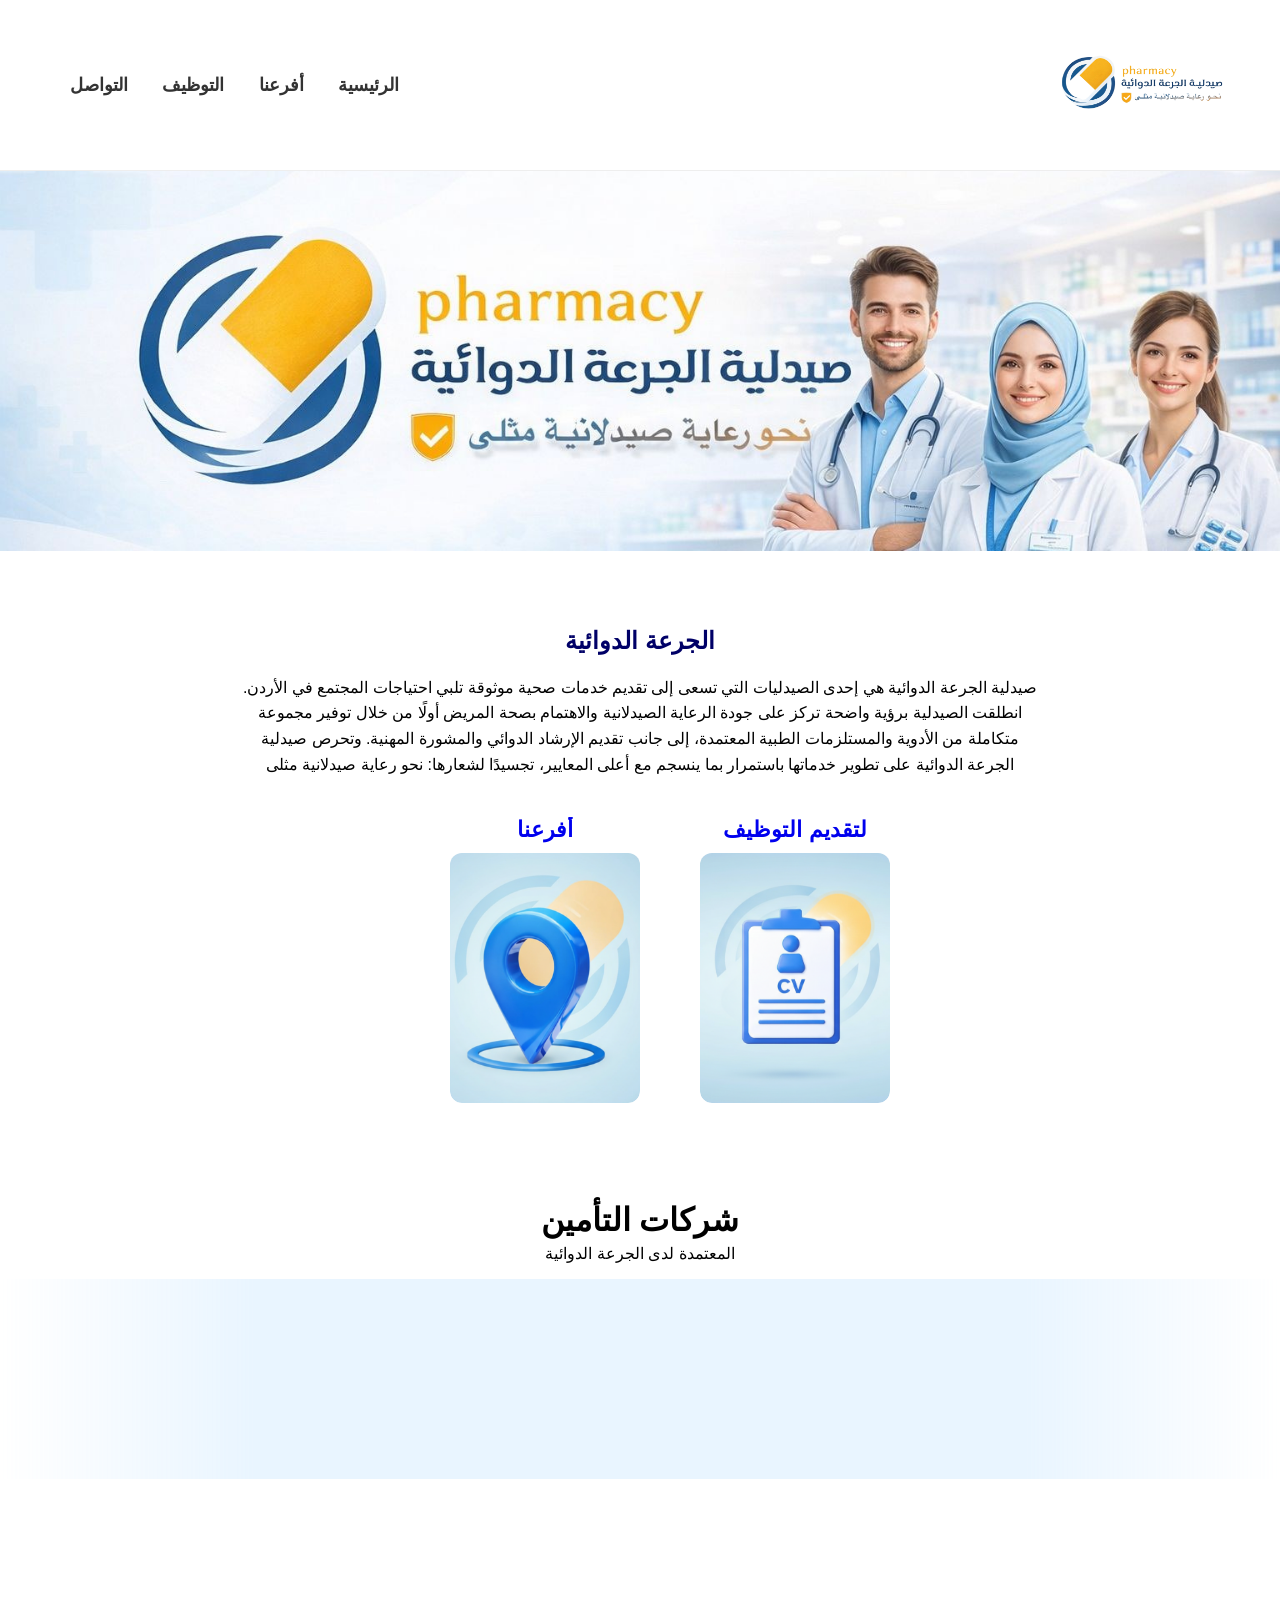
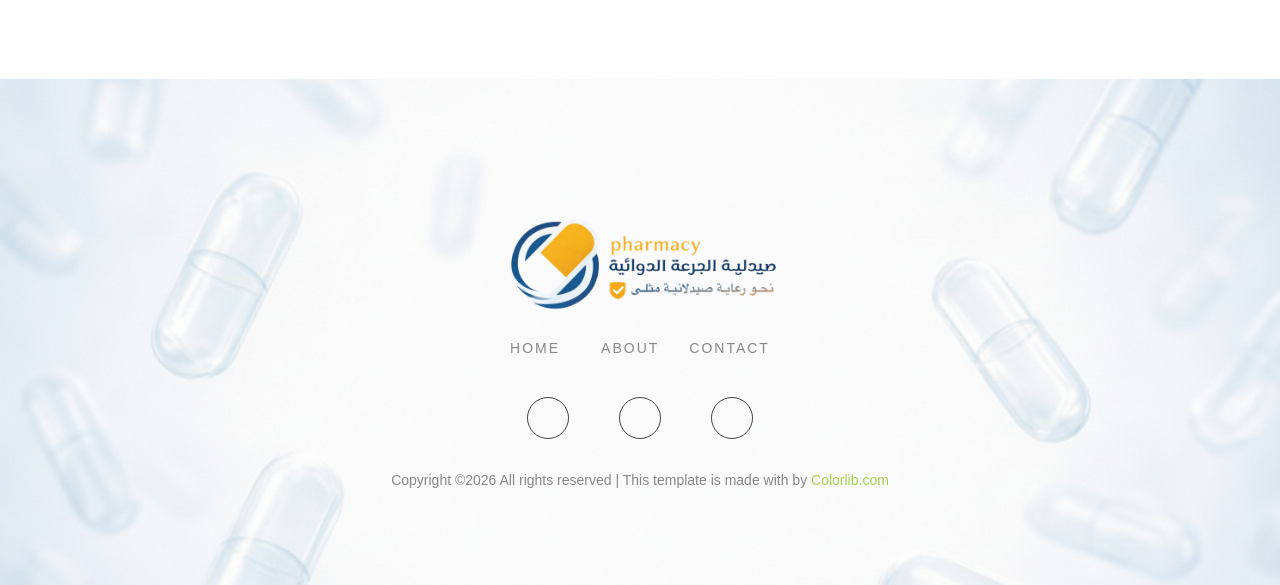
==== index.html @ 4ebff3b1 "Add files via upload" ====
<!DOCTYPE html>
<html lang="en">
<head>
    <meta charset="UTF-8">
    <meta name="viewport" content="width=device-width, initial-scale=1.0">
    <title>AlJorah ALDawaai</title>
    <link rel="stylesheet" href="style.css">
</head>
<body>

<div class="header">
    <div class="logo">
        <img src="./image/logo1.png" alt="AlJorah ALDawaai">
        
    </div>

    <div class="nav">
        <a href="#">الرئيسية</a>
        <a href="#">أفرعنا</a>
        <a href="#">التوظيف</a>
        <a href="#">التواصل</a>
    </div>
</div>

<div class="main-banner">				
    <img decoding="async" src="./image/main-banner.png" alt="lJorah ALDawaai Home Banner" title="Mobile">
</div>
<h2 style="border: 2; text-align: center; color: rgb(0, 0, 103);"><br><br>الجرعة الدوائية</h2>
<div style="max-width: 800px; margin: 0 auto; text-align: center; line-height: 1.6;">
  <p>
    صيدلية الجرعة الدوائية هي إحدى الصيدليات التي تسعى إلى تقديم خدمات صحية موثوقة تلبي احتياجات المجتمع في الأردن. 
    انطلقت الصيدلية برؤية واضحة تركز على جودة الرعاية الصيدلانية والاهتمام بصحة المريض أولًا من خلال توفير مجموعة 
    متكاملة من الأدوية والمستلزمات الطبية المعتمدة، إلى جانب تقديم الإرشاد الدوائي والمشورة المهنية. 
    وتحرص صيدلية الجرعة الدوائية على تطوير خدماتها باستمرار بما ينسجم مع أعلى المعايير، تجسيدًا لشعارها: نحو رعاية صيدلانية مثلى
  </p>
</div>


<div class="image-row">
    <a><a href="#" class="image-box">
        <span class="overlay-text">أفرعنا</span>
        <img src="./image/location.png" alt="our locations">
    </a>

    <a href="#" class="image-box">
        <span class="overlay-text">لتقديم التوظيف</span>
        <img src="./image/cv.png" alt="your cv">
         
    </a>
</div>


<br>
<br>
<div class="section-title">
    <h1>شركات التأمين</h1>
    <p>المعتمدة لدى الجرعة الدوائية</p>
</div>

<div class="marquee marquee--8">
  <img class="marquee__item" src="./company/euro_arab.png" width="200" height="200" alt="">
  <img class="marquee__item" src="./company/FileViewer.png" width="200" height="200" alt="">
  <img class="marquee__item" src="./company/gig.png" width="200" height="200" alt="">
  <img class="marquee__item" src="./company/golbemed.png" width="200" height="200" alt="">
  <img class="marquee__item" src="./company/hakeem.png" width="200" height="200" alt="">
  <img class="marquee__item" src="./company/images.png" width="200" height="200" alt="">
  <img class="marquee__item" src="./company/jea.png" width="200" height="200" alt="">
  <img class="marquee__item" src="./company/med-service.png" width="200" height="200" alt="">
  <img class="marquee__item" src="./company/medexa.png" width="200" height="200" alt="">
  <img class="marquee__item" src="./company/mednet.png" width="200" height="200" alt="">
  <img class="marquee__item" src="./company/nakaba.png" width="200" height="200" alt="">
  <img class="marquee__item" src="./company/nathealth.png" width="200" height="200" alt="">
  <img class="marquee__item" src="./company/NEPC.png" width="400" height="190" alt="">
  <img class="marquee__item" src="./company/solidarity.png" width="200" height="200" alt="">
</div>


<footer class="footer-section">
        <div class="container">
            <img src="./image/logo1.png" id="logo-in-the-footer">
            <!-- <h2 class="footer-logo">الجرعة  الدوائية</h2> -->

            <ul class="footer-links">
                <li><a href="#">HOME</a></li>
                <li><a href="#">&nbsp;&nbsp;ABOUT</a></li>
                <li><a href="#">CONTACT</a></li>
            </ul>

            <div class="footer-social">
                <a href="#"><i class="fab fa-twitter"></i></a>
                <a href="#"><i class="fab fa-facebook-f"></i></a>
                <a href="#"><i class="fab fa-instagram"></i></a>
            </div>

            <p class="copyright">
                Copyright ©2026 All rights reserved | This template is made with by <a href="https://colorlib.com">Colorlib.com</a>
            </p> 
        </div>
    </footer>


</body>
</html>
---- style.css ----
body {
    margin: 0;
    font-family: Arial, sans-serif;
}

/*    header class    */

.header {
    display: flex;
    justify-content: space-between; /* logo right, nav left */
    align-items: center;
    padding: 20px 40px;
    border-bottom: 1px solid #eee;
    direction: rtl; /* make flex respect RTL */
}

.logo {
    position: static; /* no absolute */
}

.logo img {
    width: 200px;
    height: 130px;   
    vertical-align: middle;
}

.logo span {
    font-size: 20px;
    font-weight: bold;
    margin-right: 10px;
    color: #6b2d2d;
}


/* nav class*/
.nav {
       text-align: right;
}

.nav a {
    text-decoration: none;
    color: #333;
    margin-left: 30px;
    font-size: 18px;   
    font-weight: bold;

}

.nav a:hover {
    color: #b71c1c;
}


/*  Main-Banner class  */

.main-banner {
    position: relative;
    z-index: 1;
    width: 100%;
    max-height: 380px;      /* controls banner height */
    overflow: hidden;       /* hides extra image parts */
}

.main-banner img {
    width: 100%;
    height: 600px;
    object-fit: cover;      /* fills banner nicely */
    display: block;
}

/*    marquee marquee--8 class(شركات التامين)   */

.marquee {
  background-color: rgba(165, 211, 255, 0.241);
  display: flex;
  block-size: var(--marquee-item-height);
  margin-block: var(--marquee-item-height);
  position: relative;
  overflow-x: hidden;
  mask-image: linear-gradient(
    to right,
    hsl(0 0% 0% / 0),
    hsl(0 0% 0% / 1) 20%,
    hsl(0 0% 0% / 1) 80%,
    hsl(0 0% 0% / 0)
  );
}

.marquee--8 {
  --marquee-item-width: 250px;
  --marquee-item-height: 200px;
  --marquee-duration: 20s;
  --marquee-items: 14;
}

.marquee__item {
  --marquee-item-offset: max(
    calc(var(--marquee-item-width) * var(--marquee-items)),
    calc(100% + var(--marquee-item-width))
  );
  --marquee-delay: calc(var(--marquee-duration) / var(--marquee-items) * (var(--marquee-items) - var(--marquee-item-index)) * -1);
  position: absolute;
  inset-inline-start: var(--marquee-item-offset);
  transform: translateX(-50%);
  animation: go linear var(--marquee-duration) var(--marquee-delay, 0s) infinite;
}

.marquee__item:nth-child(4n) {
  border-top-right-radius: 1rem;
}

.marquee__item:nth-child(4n + 1) {
  border-bottom-right-radius: 1rem;
}

.marquee__item:nth-child(4n + 2) {
  border-bottom-left-radius: 1rem;
}

.marquee__item:nth-child(4n + 3) {
  border-top-left-radius: 1rem;
}

.marquee--8 .marquee__item:nth-of-type(1) {
  --marquee-item-index: 1;
}

.marquee--8 .marquee__item:nth-of-type(2) {
  --marquee-item-index: 2;
}

.marquee--8 .marquee__item:nth-of-type(3) {
  --marquee-item-index: 3;
}

.marquee--8 .marquee__item:nth-of-type(4) {
  --marquee-item-index: 4;
}

.marquee--8 .marquee__item:nth-of-type(5) {
  --marquee-item-index: 5;
}

.marquee--8 .marquee__item:nth-of-type(6) {
  --marquee-item-index: 6;
}

.marquee--8 .marquee__item:nth-of-type(7) {
  --marquee-item-index: 7;
}

.marquee--8 .marquee__item:nth-of-type(8) {
  --marquee-item-index: 8;
}

.marquee--8 .marquee__item:nth-of-type(9) {
  --marquee-item-index: 9;
}

.marquee--8 .marquee__item:nth-of-type(10) {
  --marquee-item-index: 10;
}

.marquee--8 .marquee__item:nth-of-type(11) {
  --marquee-item-index: 11;
}

.marquee--8 .marquee__item:nth-of-type(12) {
  --marquee-item-index: 12;
}

.marquee--8 .marquee__item:nth-of-type(13) {
  --marquee-item-index: 13;
}

.marquee--8 .marquee__item:nth-of-type(14) {
  --marquee-item-index: 14;
}

@keyframes go {
  to {  
    inset-inline-start: calc(var(--marquee-item-width) * -1);
  }
}


/*.circular-gallery {
  width: 100%;
  height: 100%;
  overflow: hidden;
  cursor: grab;
}

.circular-gallery:active {
  cursor: grabbing;
}

*/



/*    image-row class  */

.image-row {
    display:flex;
    flex-wrap: wrap;        
    gap: 60px;
    max-width: 500px;
    margin: 40px auto;
    padding: 0 20px;

}

.image-box {
  flex: 1;
  overflow: hidden;
    border-radius: 12px;
    text-align: center;
    text-decoration: none;  

}

.image-box img {
    width: 100%;
    height: 250px;
    object-fit: cover;
    display: block;
    transition: transform 0.3s ease;
    border-radius: 12px;  
}



.overlay-text {
    display: block;
    margin-bottom: 10px;
    font-size: 22px;
    font-weight: bold;
}


/* hover effect */

.image-box:hover img {
    transform: scale(1.05);
}



/* section-title  class */

.section-title {
    text-align: center;
    margin-bottom: 10px;
}

.section-title h1 {
    margin-bottom: 5px;
}

.section-title p {
    margin-top: 0;
}

.marquee {
    margin-top: 0;
}



/*       foooooooooooooooooooooooooooooooooooooooooooooooooooooooooooooooooooooter    */

.footer-section {
    background-image:url(./image/footer1.png);
    background-size: cover;
    background-position: top;
    background-repeat: no-repeat;
    color: rgb(2, 56, 113);
    padding: 80px 20px;
    text-align: center;
}

.container {
    max-width: 1200px;
    margin: 0 auto;
}

/* Logo */
.footer-logo {
    font-size: 28px;
    font-weight: bold;
    margin-bottom: 30px;
}


#logo-in-the-footer{
  display: block;      /* This ensures the margin: auto works */
    max-width: 330px;
    margin: 0 auto;      /* Centers it horizontally */
    margin-bottom: -50px;
}



/* Nav Links */
.footer-links {
    list-style: none;
    padding: 0;
    margin: 0 0 30px 0;
    display: flex;
    justify-content: center;
    flex-wrap: wrap; /* Good for mobile */
}

.footer-links li {
    margin: 10px 15px;
}

.footer-links a {
    color: #888;
    text-decoration: none;
    font-size: 14px;
    letter-spacing: 2px;
    transition: 0.3s;
}

.footer-links a:hover {
    color: black;
}

/* Social Icons */
.footer-social {
    margin-bottom: 30px;
}

.footer-social a {
    display: inline-flex;
    align-items: center;
    justify-content: center;
    width: 40px;
    height: 40px;
    border: 1px solid #444;
    border-radius: 50%;
    color: #a2d24a; 
    margin: 0 23px;
    text-decoration: none;
    transition: 0.3s;
}

.footer-social a:hover {
    background-color: #a2d24a;
    color: #000;
}

/* Copyright Text */

.copyright {
    color: #888;
    font-size: 14px;
    line-height: 1.6;
}

.copyright a {
    color: #a2d24a;
    text-decoration: none;
}

.fa-heart {
    color: #a2d24a;
}




/* mobile-box location */

@media (max-width: 600px) {
    .image-box {
        width: 100%; 
        height: 200px; 
        text-align: center;   
           
    }
}


/* mobile img width and heigth  */

@media (max-width: 600px) {
  .image-box img {
    display: block;
      width: 60%;     
      height: 300px;  
      margin: 0 auto;         
  }
}


/* image row and column for mobile */

@media (max-width: 600px) {
  .image-row {
      flex-direction: column; 
      align-items: center;    
      gap: 20px;
       
  }
}



@media (max-width: 768px) {
    .main-banner img {
        height: 220px;
    }
}
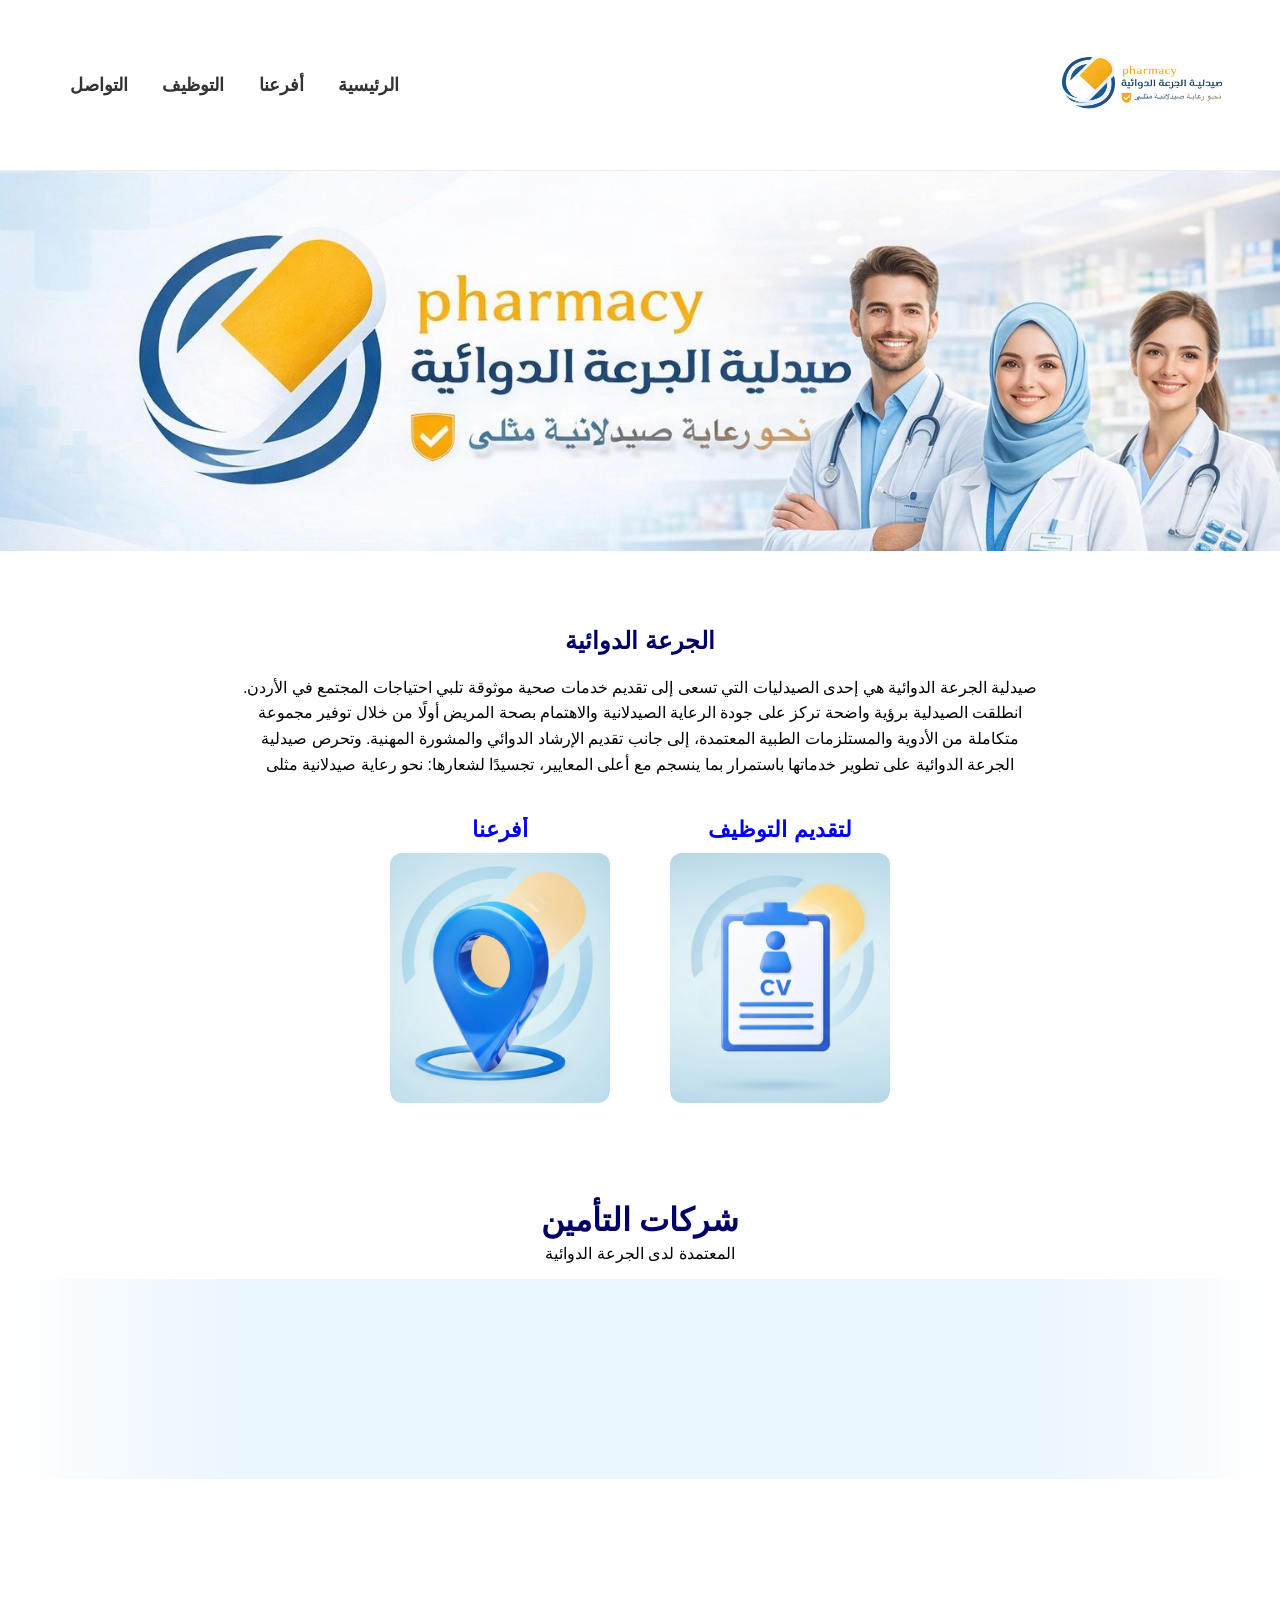
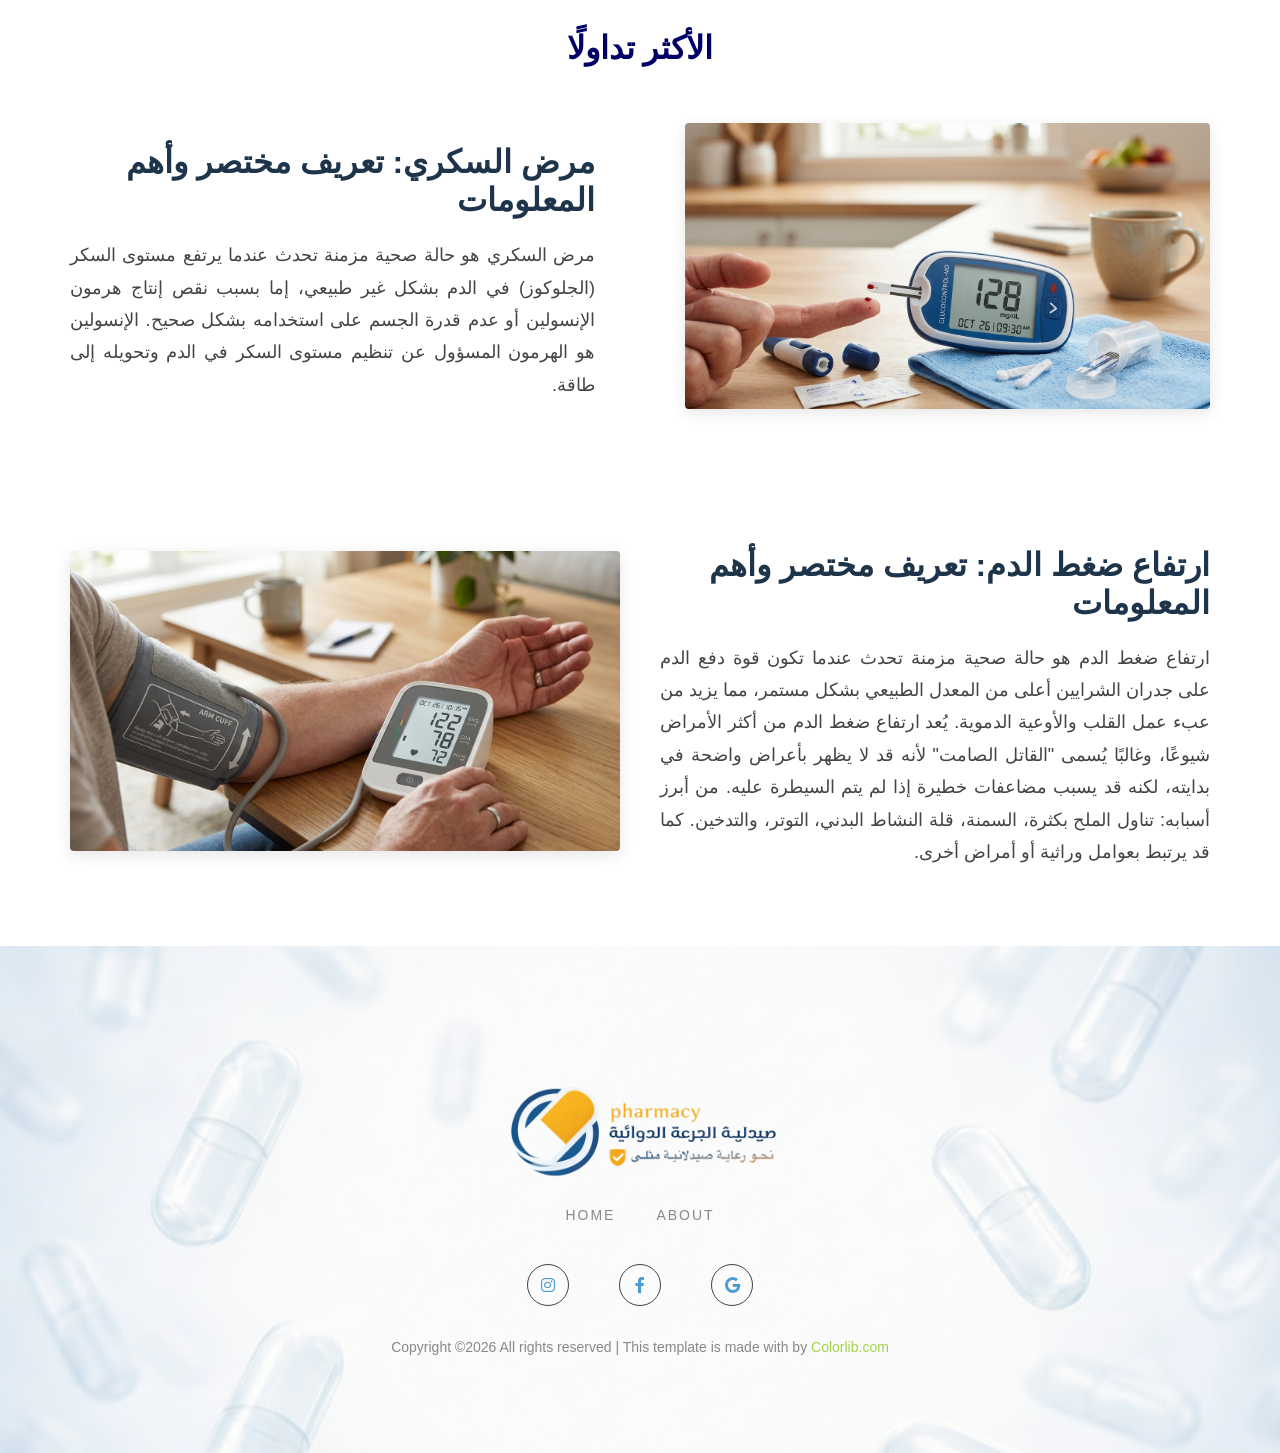
==== commit 0062d647: "update project" ====
--- a/index.html
+++ b/index.html
@@ -1,103 +1,116 @@
-<!DOCTYPE html>
-<html lang="en">
-<head>
-    <meta charset="UTF-8">
-    <meta name="viewport" content="width=device-width, initial-scale=1.0">
-    <title>AlJorah ALDawaai</title>
-    <link rel="stylesheet" href="style.css">
-</head>
-<body>
-
-<div class="header">
-    <div class="logo">
-        <img src="./image/logo1.png" alt="AlJorah ALDawaai">
-        
-    </div>
-
-    <div class="nav">
-        <a href="#">الرئيسية</a>
-        <a href="#">أفرعنا</a>
-        <a href="#">التوظيف</a>
-        <a href="#">التواصل</a>
-    </div>
-</div>
-
-<div class="main-banner">				
-    <img decoding="async" src="./image/main-banner.png" alt="lJorah ALDawaai Home Banner" title="Mobile">
-</div>
-<h2 style="border: 2; text-align: center; color: rgb(0, 0, 103);"><br><br>الجرعة الدوائية</h2>
-<div style="max-width: 800px; margin: 0 auto; text-align: center; line-height: 1.6;">
-  <p>
-    صيدلية الجرعة الدوائية هي إحدى الصيدليات التي تسعى إلى تقديم خدمات صحية موثوقة تلبي احتياجات المجتمع في الأردن. 
-    انطلقت الصيدلية برؤية واضحة تركز على جودة الرعاية الصيدلانية والاهتمام بصحة المريض أولًا من خلال توفير مجموعة 
-    متكاملة من الأدوية والمستلزمات الطبية المعتمدة، إلى جانب تقديم الإرشاد الدوائي والمشورة المهنية. 
-    وتحرص صيدلية الجرعة الدوائية على تطوير خدماتها باستمرار بما ينسجم مع أعلى المعايير، تجسيدًا لشعارها: نحو رعاية صيدلانية مثلى
-  </p>
-</div>
-
-
-<div class="image-row">
-    <a><a href="#" class="image-box">
-        <span class="overlay-text">أفرعنا</span>
-        <img src="./image/location.png" alt="our locations">
-    </a>
-
-    <a href="#" class="image-box">
-        <span class="overlay-text">لتقديم التوظيف</span>
-        <img src="./image/cv.png" alt="your cv">
-         
-    </a>
-</div>
-
-
-<br>
-<br>
-<div class="section-title">
-    <h1>شركات التأمين</h1>
-    <p>المعتمدة لدى الجرعة الدوائية</p>
-</div>
-
-<div class="marquee marquee--8">
-  <img class="marquee__item" src="./company/euro_arab.png" width="200" height="200" alt="">
-  <img class="marquee__item" src="./company/FileViewer.png" width="200" height="200" alt="">
-  <img class="marquee__item" src="./company/gig.png" width="200" height="200" alt="">
-  <img class="marquee__item" src="./company/golbemed.png" width="200" height="200" alt="">
-  <img class="marquee__item" src="./company/hakeem.png" width="200" height="200" alt="">
-  <img class="marquee__item" src="./company/images.png" width="200" height="200" alt="">
-  <img class="marquee__item" src="./company/jea.png" width="200" height="200" alt="">
-  <img class="marquee__item" src="./company/med-service.png" width="200" height="200" alt="">
-  <img class="marquee__item" src="./company/medexa.png" width="200" height="200" alt="">
-  <img class="marquee__item" src="./company/mednet.png" width="200" height="200" alt="">
-  <img class="marquee__item" src="./company/nakaba.png" width="200" height="200" alt="">
-  <img class="marquee__item" src="./company/nathealth.png" width="200" height="200" alt="">
-  <img class="marquee__item" src="./company/NEPC.png" width="400" height="190" alt="">
-  <img class="marquee__item" src="./company/solidarity.png" width="200" height="200" alt="">
-</div>
-
-
-<footer class="footer-section">
-        <div class="container">
-            <img src="./image/logo1.png" id="logo-in-the-footer">
-            <!-- <h2 class="footer-logo">الجرعة  الدوائية</h2> -->
-
-            <ul class="footer-links">
-                <li><a href="#">HOME</a></li>
-                <li><a href="#">&nbsp;&nbsp;ABOUT</a></li>
-                <li><a href="#">CONTACT</a></li>
-            </ul>
-
-            <div class="footer-social">
-                <a href="#"><i class="fab fa-twitter"></i></a>
-                <a href="#"><i class="fab fa-facebook-f"></i></a>
-                <a href="#"><i class="fab fa-instagram"></i></a>
-            </div>
-
-            <p class="copyright">
-                Copyright ©2026 All rights reserved | This template is made with by <a href="https://colorlib.com">Colorlib.com</a>
-            </p> 
-        </div>
-    </footer>
-
-
-</body>
+<!DOCTYPE html>
+<html lang="en">
+<head>
+    <meta charset="UTF-8">
+    <meta name="viewport" content="width=device-width, initial-scale=1.0">
+    <title>الرئيسية | الجرعة الدوائية</title>
+    <link rel="stylesheet" href="css/style.css">
+    <link rel="stylesheet" href="https://cdnjs.cloudflare.com/ajax/libs/font-awesome/6.0.0/css/all.min.css">
+
+</head>
+<body>
+
+    <div id="header"></div>
+
+
+<div class="main-banner">				
+    <img decoding="async" src="./image/main-banner.png" alt="lJorah ALDawaai Home Banner">
+</div>
+<h2 style="border: 2; text-align: center; color: rgb(0, 0, 103);"><br><br>الجرعة الدوائية</h2>
+<div style="max-width: 800px; margin: 0 auto; text-align: center; line-height: 1.6;">
+  <p>
+    صيدلية الجرعة الدوائية هي إحدى الصيدليات التي تسعى إلى تقديم خدمات صحية موثوقة تلبي احتياجات المجتمع في الأردن. 
+    انطلقت الصيدلية برؤية واضحة تركز على جودة الرعاية الصيدلانية والاهتمام بصحة المريض أولًا من خلال توفير مجموعة 
+    متكاملة من الأدوية والمستلزمات الطبية المعتمدة، إلى جانب تقديم الإرشاد الدوائي والمشورة المهنية. 
+    وتحرص صيدلية الجرعة الدوائية على تطوير خدماتها باستمرار بما ينسجم مع أعلى المعايير، تجسيدًا لشعارها: نحو رعاية صيدلانية مثلى
+  </p>
+</div>
+
+
+<div class="image-row">
+    <a href="./map.html" class="image-box">
+        <span class="overlay-text">أفرعنا</span>
+        <img src="./image/location.png" alt="our locations">
+    </a>
+
+    <a href="#" class="image-box">
+        <span class="overlay-text">لتقديم التوظيف</span>
+        <img src="./image/cv.png" alt="your cv">
+         
+    </a>
+</div>
+
+
+<br>
+<br>
+<div class="section-title">
+    <h1>شركات التأمين</h1>
+    <p>المعتمدة لدى الجرعة الدوائية</p>
+</div>
+
+<div class="marquee marquee--8">
+  <img class="marquee__item" src="./company/euro_arab.png" width="200" height="200" alt="">
+  <img class="marquee__item" src="./company/FileViewer.png" width="200" height="200" alt="">
+  <img class="marquee__item" src="./company/gig.png" width="200" height="200" alt="">
+  <img class="marquee__item" src="./company/golbemed.png" width="200" height="200" alt="">
+  <img class="marquee__item" src="./company/hakeem.png" width="200" height="200" alt="">
+  <img class="marquee__item" src="./company/images.png" width="200" height="200" alt="">
+  <img class="marquee__item" src="./company/jea.png" width="200" height="200" alt="">
+  <img class="marquee__item" src="./company/med-service.png" width="200" height="200" alt="">
+  <img class="marquee__item" src="./company/medexa.png" width="200" height="200" alt="">
+  <img class="marquee__item" src="./company/mednet.png" width="200" height="200" alt="">
+  <img class="marquee__item" src="./company/nakaba.png" width="200" height="200" alt="">
+  <img class="marquee__item" src="./company/nathealth.png" width="200" height="200" alt="">
+  <img class="marquee__item" src="./company/NEPC.png" width="400" height="190" alt="">
+  <img class="marquee__item" src="./company/solidarity.png" width="200" height="200" alt="">
+</div>
+
+<div class="section-title1">
+    <h1>الأكثر تداولًا</h1>
+</div>
+
+
+
+<section class="training-section reverse">
+    <div class="container">
+        <div class="content-col">
+            <h2 class="title">مرض السكري: تعريف مختصر وأهم المعلومات</h2>
+            <p class="description">
+               مرض السكري هو حالة صحية مزمنة تحدث عندما يرتفع مستوى السكر (الجلوكوز) في الدم بشكل غير طبيعي، إما بسبب نقص إنتاج هرمون الإنسولين أو عدم قدرة الجسم على استخدامه بشكل صحيح. الإنسولين هو الهرمون المسؤول عن تنظيم مستوى السكر في الدم وتحويله إلى طاقة.
+            </p>
+        </div>
+
+        <div class="image-col">
+            <img src="/image/Diabetes.png" alt="صيدلية الجرعة الدوائي">
+        </div>
+    </div>
+</section>
+
+
+
+<section class="training-section">
+    <div class="container">
+        <div class="content-col">
+            <h2 class="title">ارتفاع ضغط الدم: تعريف مختصر وأهم المعلومات</h2>
+            <p class="description">
+                ارتفاع ضغط الدم هو حالة صحية مزمنة تحدث عندما تكون قوة دفع الدم على جدران الشرايين أعلى من المعدل الطبيعي بشكل مستمر، مما يزيد من عبء عمل القلب والأوعية الدموية.
+يُعد ارتفاع ضغط الدم من أكثر الأمراض شيوعًا، وغالبًا يُسمى "القاتل الصامت" لأنه قد لا يظهر بأعراض واضحة في بدايته، لكنه قد يسبب مضاعفات خطيرة إذا لم يتم السيطرة عليه.
+من أبرز أسبابه: تناول الملح بكثرة، السمنة، قلة النشاط البدني، التوتر، والتدخين. كما قد يرتبط بعوامل وراثية أو أمراض أخرى.
+            </p>
+        </div>
+
+        <div class="image-col">
+            <img src="/image/Hypertension.png" alt="صيدلية الجرعة الدوائي">
+        </div>
+    </div>
+</section>
+
+
+
+
+
+<div id="footer"></div>
+
+<script src="Js/FootHead.js"></script>
+</body>
 </html>
--- a/css/style.css
+++ b/css/style.css
@@ -0,0 +1,588 @@
+body {
+    margin: 0;
+    font-family: Arial, sans-serif;
+}
+
+/*    header class    */
+
+.header {
+    display: flex;
+    justify-content: space-between; /* logo right, nav left */
+    align-items: center;
+    padding: 20px 40px;
+    border-bottom: 1px solid #eee;
+    direction: rtl; /* make flex respect RTL */
+    
+}
+
+.logo {
+    position: static; /* no absolute */
+}
+
+.logo img {
+    width: 200px;
+    height: 130px;   
+    vertical-align: middle;
+}
+
+.logo span {
+    font-size: 20px;
+    font-weight: bold;
+    margin-right: 10px;
+    color: #6b2d2d;
+}
+
+.menu-toggle {
+    display: none;
+    font-size: 24px;
+    cursor: pointer;
+}
+
+
+
+/* nav class*/
+.nav {
+       text-align: right;
+}
+
+.nav a {
+    text-decoration: none;
+    color: #333;
+    margin-left: 30px;
+    font-size: 18px;   
+    font-weight: bold;
+
+}
+
+.nav a:hover {
+    color: #b71c1c;
+}
+
+
+/*  Main-Banner class  */
+
+.main-banner {
+    position: relative;
+    z-index: 1;
+    width: 100%;
+    max-height: 380px;      /* controls banner height */
+    overflow: hidden;       /* hides extra image parts */
+}
+
+.main-banner img {
+    width: 100%;
+    height: 600px;
+    object-fit: cover;      /* fills banner nicely */
+    display: block;
+}
+
+/*    marquee marquee--8 class(شركات التامين)   */
+
+.marquee {
+  background-color: rgba(165, 211, 255, 0.241);
+  display: flex;
+  block-size: var(--marquee-item-height);
+  margin-block: var(--marquee-item-height);
+  position: relative;
+  overflow-x: hidden;
+  mask-image: linear-gradient(
+    to right,
+    hsl(0 0% 0% / 0),
+    hsl(0 0% 0% / 1) 20%,
+    hsl(0 0% 0% / 1) 80%,
+    hsl(0 0% 0% / 0)
+  );
+}
+
+.marquee--8 {
+  --marquee-item-width: 250px;
+  --marquee-item-height: 200px;
+  --marquee-duration: 20s;
+  --marquee-items: 14;
+}
+
+.marquee__item {
+  --marquee-item-offset: max(
+    calc(var(--marquee-item-width) * var(--marquee-items)),
+    calc(100% + var(--marquee-item-width))
+  );
+  --marquee-delay: calc(var(--marquee-duration) / var(--marquee-items) * (var(--marquee-items) - var(--marquee-item-index)) * -1);
+  position: absolute;
+  inset-inline-start: var(--marquee-item-offset);
+  transform: translateX(-50%);
+  animation: go linear var(--marquee-duration) var(--marquee-delay, 0s) infinite;
+}
+
+.marquee__item:nth-child(4n) {
+  border-top-right-radius: 1rem;
+}
+
+.marquee__item:nth-child(4n + 1) {
+  border-bottom-right-radius: 1rem;
+}
+
+.marquee__item:nth-child(4n + 2) {
+  border-bottom-left-radius: 1rem;
+}
+
+.marquee__item:nth-child(4n + 3) {
+  border-top-left-radius: 1rem;
+}
+
+.marquee--8 .marquee__item:nth-of-type(1) {
+  --marquee-item-index: 1;
+}
+
+.marquee--8 .marquee__item:nth-of-type(2) {
+  --marquee-item-index: 2;
+}
+
+.marquee--8 .marquee__item:nth-of-type(3) {
+  --marquee-item-index: 3;
+}
+
+.marquee--8 .marquee__item:nth-of-type(4) {
+  --marquee-item-index: 4;
+}
+
+.marquee--8 .marquee__item:nth-of-type(5) {
+  --marquee-item-index: 5;
+}
+
+.marquee--8 .marquee__item:nth-of-type(6) {
+  --marquee-item-index: 6;
+}
+
+.marquee--8 .marquee__item:nth-of-type(7) {
+  --marquee-item-index: 7;
+}
+
+.marquee--8 .marquee__item:nth-of-type(8) {
+  --marquee-item-index: 8;
+}
+
+.marquee--8 .marquee__item:nth-of-type(9) {
+  --marquee-item-index: 9;
+}
+
+.marquee--8 .marquee__item:nth-of-type(10) {
+  --marquee-item-index: 10;
+}
+
+.marquee--8 .marquee__item:nth-of-type(11) {
+  --marquee-item-index: 11;
+}
+
+.marquee--8 .marquee__item:nth-of-type(12) {
+  --marquee-item-index: 12;
+}
+
+.marquee--8 .marquee__item:nth-of-type(13) {
+  --marquee-item-index: 13;
+}
+
+.marquee--8 .marquee__item:nth-of-type(14) {
+  --marquee-item-index: 14;
+}
+
+@keyframes go {
+  to {  
+    inset-inline-start: calc(var(--marquee-item-width) * -1);
+  }
+}
+
+
+/*.circular-gallery {
+  width: 100%;
+  height: 100%;
+  overflow: hidden;
+  cursor: grab;
+}
+
+.circular-gallery:active {
+  cursor: grabbing;
+}
+
+*/
+
+
+
+/*    image-row class  */
+
+.image-row {
+    display:flex;
+    flex-wrap: wrap;        
+    gap: 60px;
+    max-width: 500px;
+    margin: 40px auto;
+    padding: 0 20px;
+
+}
+
+.image-box {
+  flex: 1;
+  overflow: hidden;
+    border-radius: 12px;
+    text-align: center;
+    text-decoration: none;  
+
+}
+
+.image-box img {
+    width: 100%;
+    height: 250px;
+    object-fit: cover;
+    display: block;
+    transition: transform 0.3s ease;
+    border-radius: 12px;  
+}
+
+
+
+.overlay-text {
+    display: block;
+    margin-bottom: 10px;
+    font-size: 22px;
+    font-weight: bold;
+}
+
+
+/* hover effect */
+
+.image-box:hover img {
+    transform: scale(1.05);
+}
+
+
+
+/* section-title  class */
+
+.section-title {
+    text-align: center;
+    margin-bottom: 10px;
+}
+
+.section-title h1 {
+    margin-bottom: 5px;
+    color: rgb(0, 0, 103);
+}
+
+.section-title p {
+    margin-top: 0;
+}
+
+.marquee {
+    margin-top: 0;
+}
+
+
+
+/*                     الاكثر تداولا              */
+
+.section-title1 {
+    text-align: center;
+    margin-bottom: 10px;
+}
+
+.section-title1 h1 {
+    margin-bottom: 5px;
+    margin-top:  -50px;
+    color: rgb(0, 0, 103);
+}
+
+/* Container for the whole section */
+.training-section {
+    padding: 40px 0;
+    background-color: #fff;
+    direction: rtl; /* لضمان الاتجاه من اليمين لليسار */
+}
+
+/* Flexbox container to align text and image */
+.training-section .container {
+    display: flex;
+    align-items: center; /* لتوسيط النص مع الصورة عمودياً */
+    justify-content: space-between;
+    max-width: 1140px;
+    margin: 0 auto;
+    padding: 0 20px;
+    gap: 40px; /* المسافة بين النص والصورة */
+    margin-bottom: 20px;
+}
+
+/* Content Column (Text) */
+.content-col {
+    flex: 1;
+}
+
+.content-col .title {
+    font-size: 32px;
+    color: #1d344a; /* اللون البني المحمر القريب من الصورة */
+    margin-bottom: 20px;
+    font-weight: bold;
+    position: relative;
+}
+
+.content-col .description {
+    font-size: 18px;
+    color: #444;
+    line-height: 1.8;
+    text-align: justify;
+}
+
+/* Image Column */
+.image-col {
+    flex: 1;
+}
+
+.image-col img {
+    width: 100%;
+    height: auto;
+    border-radius: 4px; /* حواف ناعمة جداً كما في الصورة */
+    box-shadow: 0 4px 15px rgba(0,0,0,0.1); /* ظل خفيف لإبراز الصورة */
+}
+
+/* --- الشاشات الكبيرة (أكبر من 992px) --- */
+@media (min-width: 993px) {
+    /* عكس الاتجاه فقط للقسم اللي فيه كلاس reverse */
+    .training-section.reverse .container {
+        flex-direction: row-reverse;
+    }
+
+    .training-section.reverse .content-col {
+        padding-left: 0;
+        padding-right: 50px;
+    }
+}
+
+/* --- الشاشات الصغيرة (الجوال والتابلت - 992px وأقل) --- */
+@media (max-width: 992px) {
+    /* دمجنا القسم العادي والـ reverse مع بعض لأنهم نفس التنسيق في الجوال */
+    .training-section .container {
+        flex-direction: column;
+        text-align: center;
+    }
+
+    /* ضمان ظهور الصورة أولاً في كل الحالات */
+    .image-col {
+        order: -1;
+        margin-bottom: 20px;
+    }
+
+    .content-col {
+        margin-bottom: 30px;
+    }
+
+    .content-col .title {
+        font-size: 26px;
+    }
+
+    .content-col .description {
+        text-align: center;
+    }
+}
+
+
+
+
+
+/*       foooooooooooooooooooooooooooooooooooooooooooooooooooooooooooooooooooooter    */
+
+.footer-section {
+    background-image:url(../image/footer1.png);
+    background-size: cover;
+    background-position: top;
+    background-repeat: no-repeat;
+    color: rgb(2, 56, 113);
+    padding: 80px 20px;
+    text-align: center;
+     direction: ltr;
+}
+
+.container {
+    max-width: 1200px;
+    margin: 0 auto;
+}
+
+/* Logo */
+.footer-logo {
+    font-size: 28px;
+    font-weight: bold;
+    margin-bottom: 30px;
+}
+
+
+#logo-in-the-footer{
+  display: block;      /* This ensures the margin: auto works */
+    max-width: 330px;
+    margin: 0 auto;      /* Centers it horizontally */
+    margin-bottom: -50px;
+}
+
+
+
+/* Nav Links */
+.footer-links {
+    list-style: none;
+    padding: 0;
+    margin: 0 0 30px 0;
+    display: flex;
+    justify-content: center;
+    flex-wrap: wrap; /* Good for mobile */
+}
+
+.footer-links li {
+    margin: 10px 15px;
+}
+
+.footer-links a {
+    color: #888;
+    text-decoration: none;
+    font-size: 14px;
+    letter-spacing: 2px;
+    transition: 0.3s;
+    
+}
+
+.footer-links a:hover {
+    color: black;
+}
+
+/* Social Icons */
+.footer-social {
+    margin-bottom: 30px;
+    direction: ltr;
+}
+
+.footer-social a {
+    display: inline-flex;
+    align-items: center;
+    justify-content: center;
+    width: 40px;
+    height: 40px;
+    border: 1px solid #444;
+    border-radius: 50%;
+    color: #4a9cd2; 
+    margin: 0 23px;
+    text-decoration: none;
+    transition: 0.3s;
+}
+
+.footer-social a:hover {
+    background-color: #a2d24a;
+    color: #000;
+}
+
+/* Copyright Text */
+
+.copyright {
+    color: #888;
+    font-size: 14px;
+    line-height: 1.6;
+}
+
+.copyright a {
+    color: #a2d24a;
+    text-decoration: none;
+}
+
+.fa-heart {
+    color: #a2d24a;
+}
+
+
+
+
+/* mobile-box location */
+
+@media (max-width: 600px) {
+    .image-box {
+        width: 100%; 
+        height: 200px; 
+        text-align: center;   
+           
+    }
+}
+
+
+/* mobile img width and heigth  */
+
+@media (max-width: 600px) {
+  .image-box img {
+    display: block;
+      width: 60%;     
+      height: 300px;  
+      margin: 0 auto;         
+  }
+}
+
+
+/* image row and column for mobile */
+
+@media (max-width: 600px) {
+  .image-row {
+      flex-direction: column; 
+      align-items: center;    
+      gap: 20px;
+       
+  }
+}
+
+
+
+@media (max-width: 768px) {
+    .main-banner img {
+        height: 220px;
+    }
+}
+
+@media (max-width: 768px) {
+    .menu-toggle {
+        display: block;
+        cursor: pointer;
+    }
+
+    .nav {
+        position: absolute;
+        top: 70px; /* المسافة من الأعلى */
+        
+        /* --- كود التوسط في نص الشاشة --- */
+        left: 50%;
+        right: auto; /* إلغاء الـ right القديمة */
+        transform: translateX(-50%) translateY(-10px); /* توسيط أفقي وحركة خفيفة */
+        
+        width: 90%; /* المربع يأخذ أغلب عرض الشاشة في الجوال */
+        max-width: 300px; /* حد أقصى للعرض عشان ما يطلع كبير بزيادة */
+        
+        background: #fff;
+        border-radius: 12px;
+        padding: 15px;
+        display: none; 
+        flex-direction: column;
+        gap: 10px;
+        box-shadow: 0 10px 25px rgba(0,0,0,0.2);
+        z-index: 1000;
+        transition: all 0.3s ease;
+    }
+
+    .nav.active {
+        display: flex;
+        transform: translateX(-50%) translateY(0); /* يرجع لمكانه عند الظهور */
+    }
+
+    .nav a {
+        padding: 12px;
+        text-decoration: none;
+        color: #333;
+        border-radius: 8px;
+        text-align: center; /* توسيط النص داخل الروابط */
+        border-bottom: 1px solid #eee; /* خط بسيط بين الخيارات */
+    }
+
+    .nav a:last-child {
+        border-bottom: none; /* إزالة الخط من آخر عنصر */
+    }
+
+    .nav a:hover {
+        background: #f9f9f9;
+    }
+}
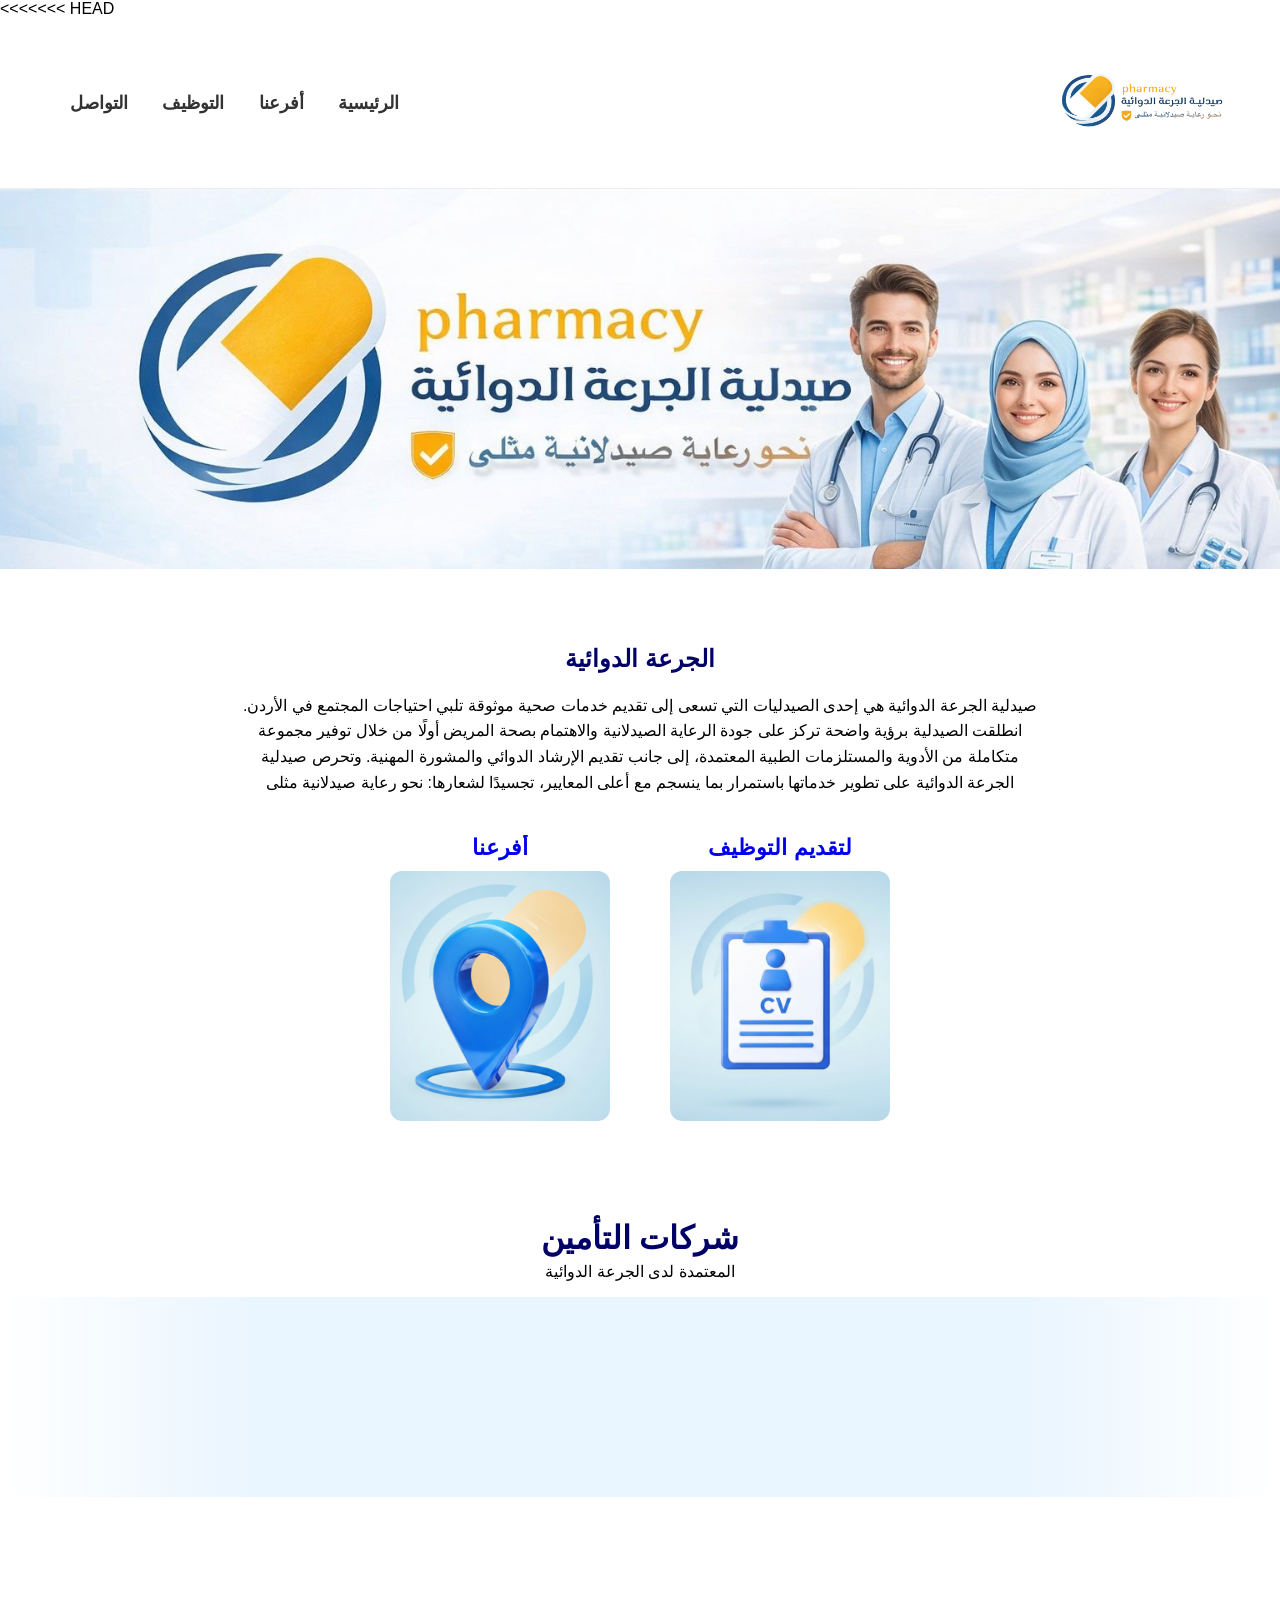
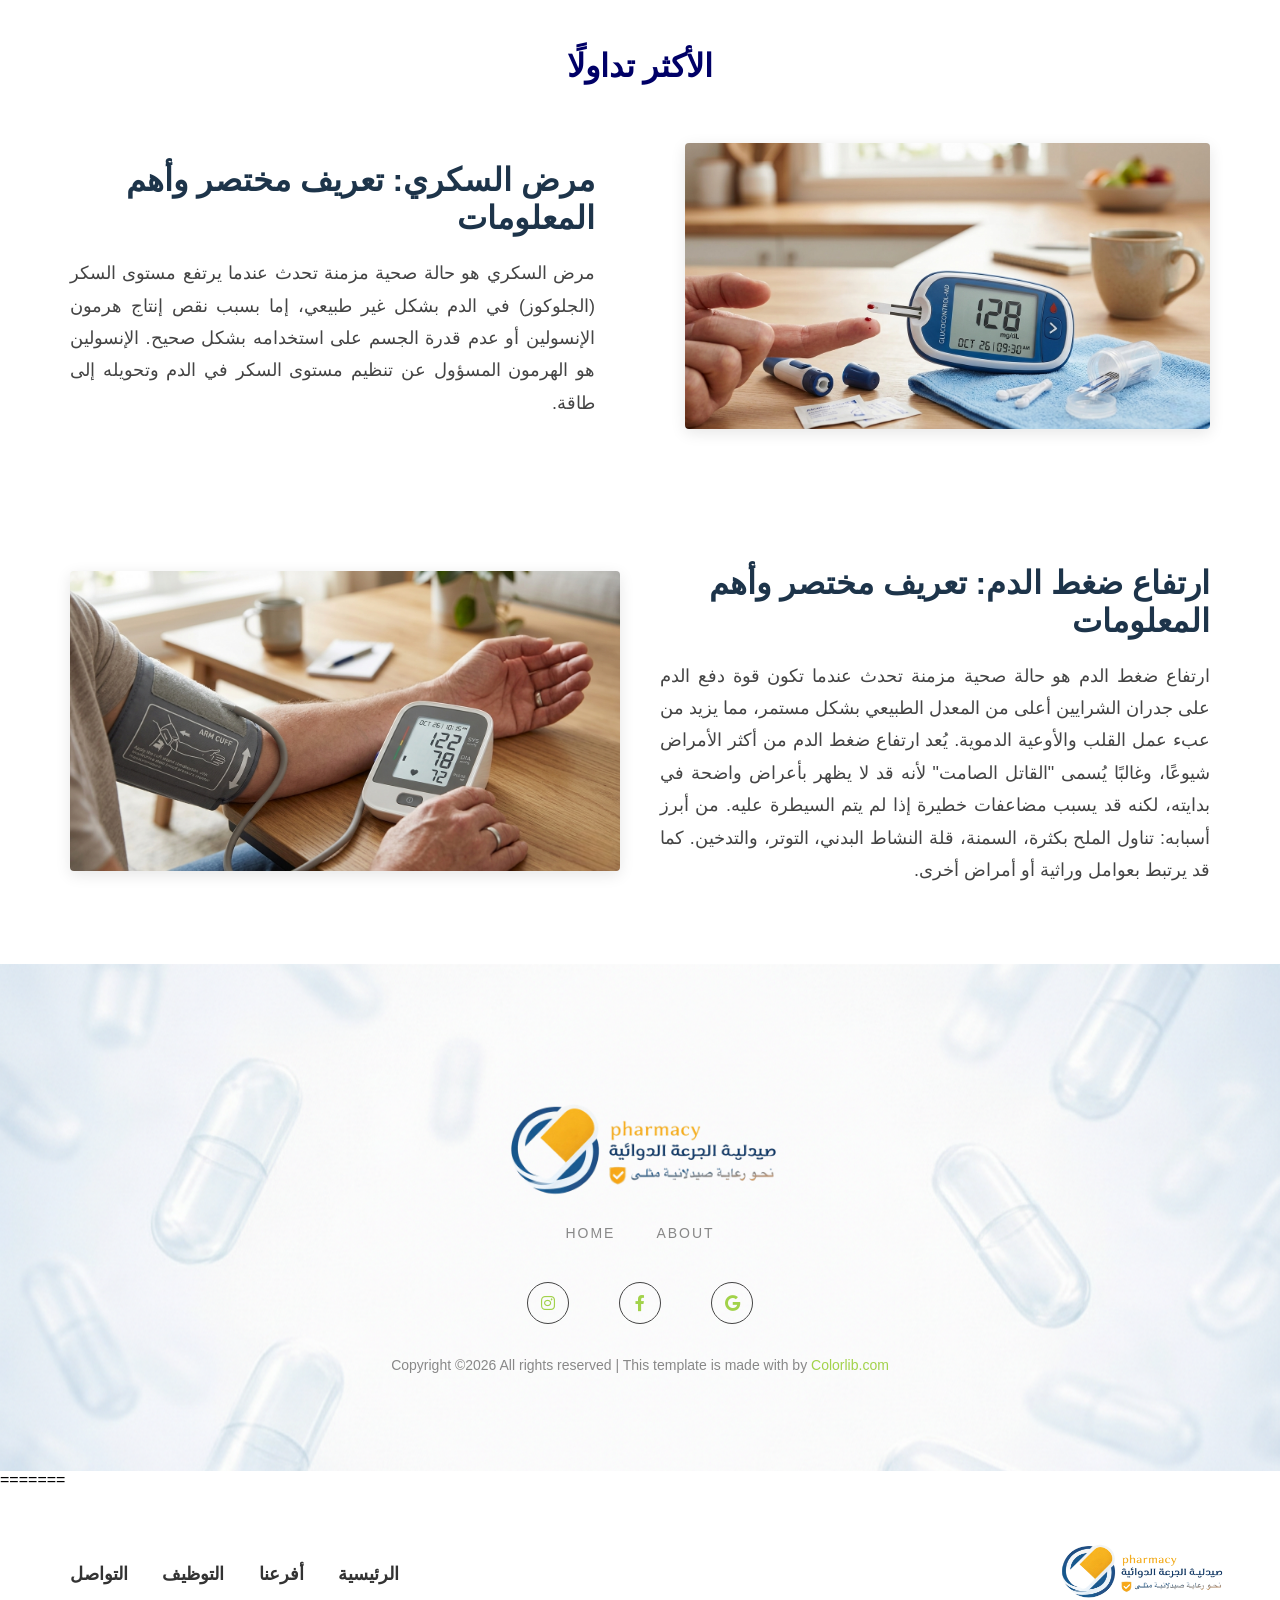
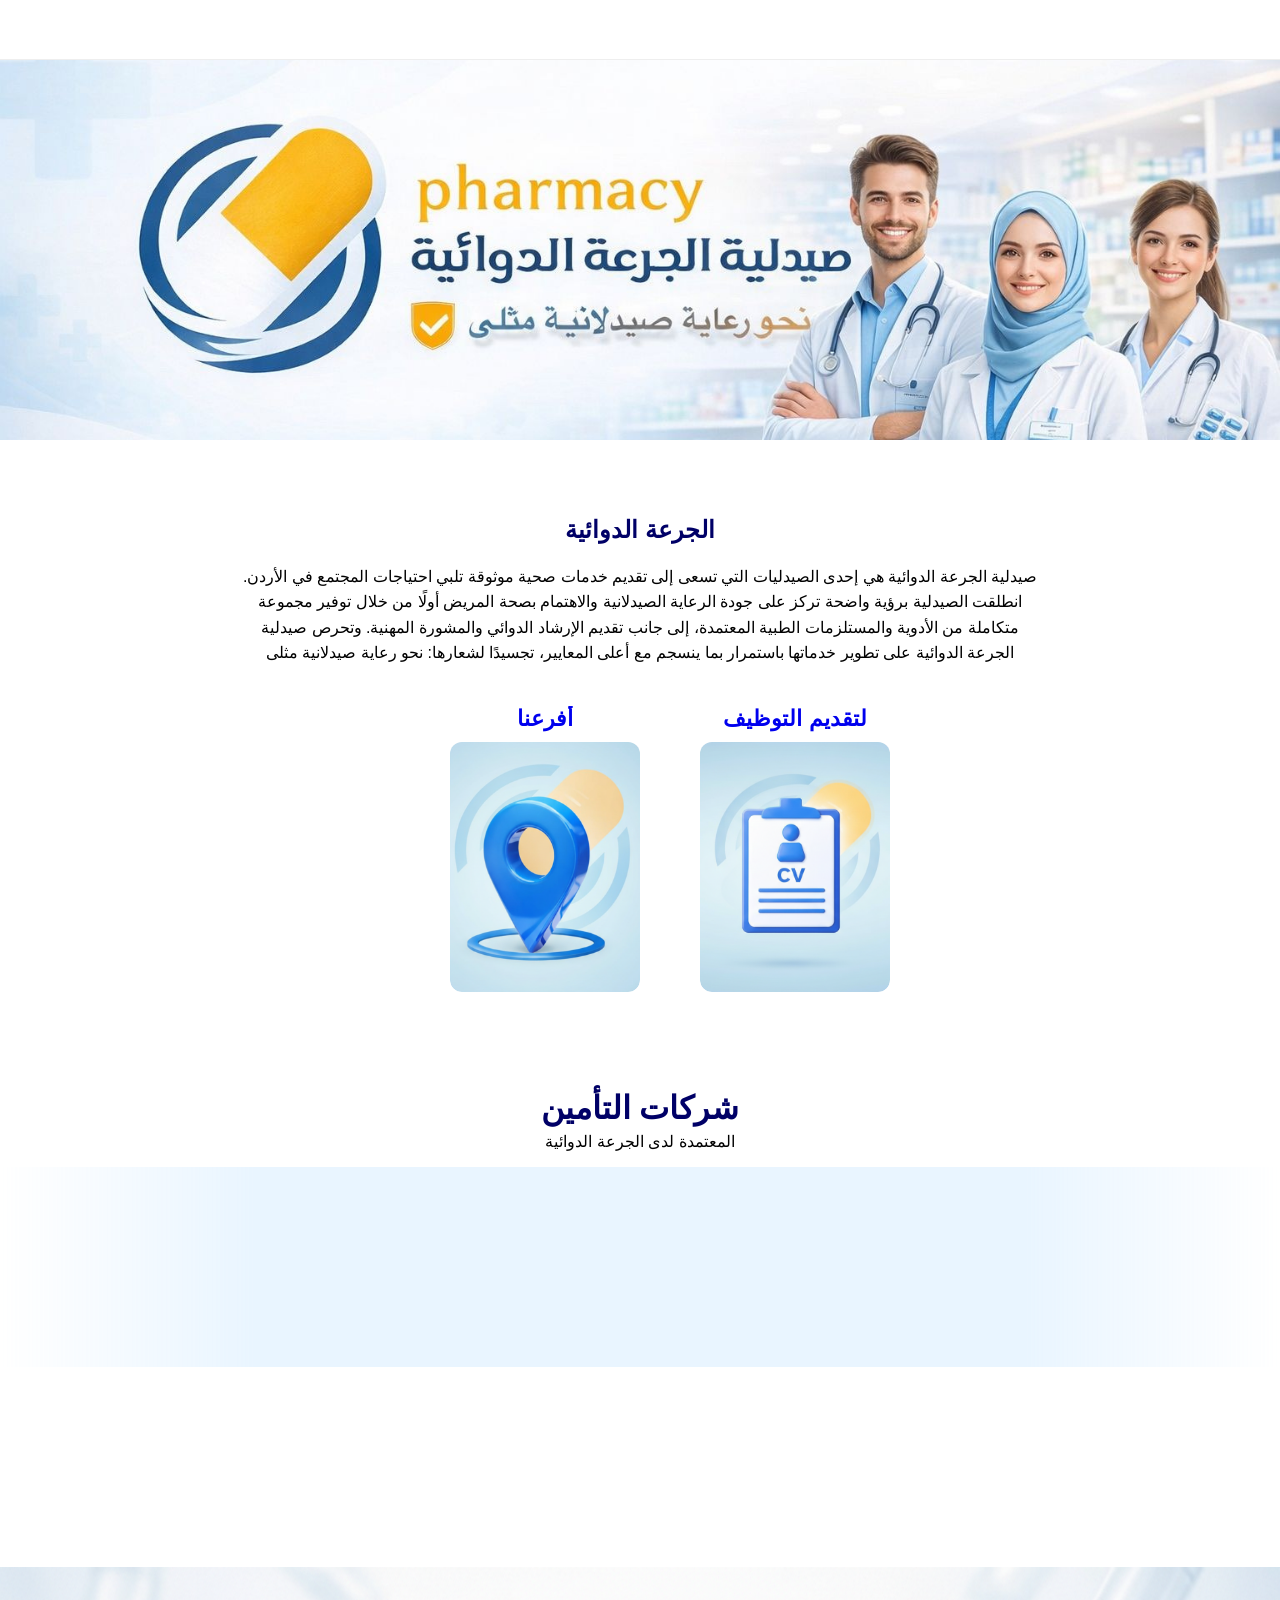
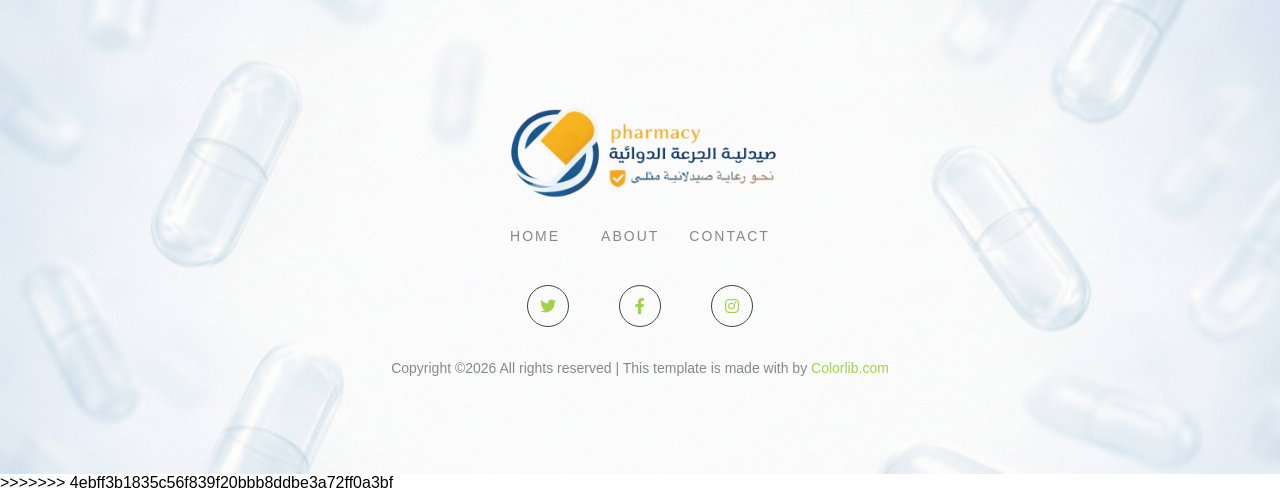
==== commit 9e8b642f: "merge remote changes" ====
--- a/index.html
+++ b/index.html
@@ -1,3 +1,4 @@
+<<<<<<< HEAD
 <!DOCTYPE html>
 <html lang="en">
 <head>
@@ -113,4 +114,108 @@
 
 <script src="Js/FootHead.js"></script>
 </body>
+=======
+<!DOCTYPE html>
+<html lang="en">
+<head>
+    <meta charset="UTF-8">
+    <meta name="viewport" content="width=device-width, initial-scale=1.0">
+    <title>AlJorah ALDawaai</title>
+    <link rel="stylesheet" href="style.css">
+</head>
+<body>
+
+<div class="header">
+    <div class="logo">
+        <img src="./image/logo1.png" alt="AlJorah ALDawaai">
+        
+    </div>
+
+    <div class="nav">
+        <a href="#">الرئيسية</a>
+        <a href="#">أفرعنا</a>
+        <a href="#">التوظيف</a>
+        <a href="#">التواصل</a>
+    </div>
+</div>
+
+<div class="main-banner">				
+    <img decoding="async" src="./image/main-banner.png" alt="lJorah ALDawaai Home Banner" title="Mobile">
+</div>
+<h2 style="border: 2; text-align: center; color: rgb(0, 0, 103);"><br><br>الجرعة الدوائية</h2>
+<div style="max-width: 800px; margin: 0 auto; text-align: center; line-height: 1.6;">
+  <p>
+    صيدلية الجرعة الدوائية هي إحدى الصيدليات التي تسعى إلى تقديم خدمات صحية موثوقة تلبي احتياجات المجتمع في الأردن. 
+    انطلقت الصيدلية برؤية واضحة تركز على جودة الرعاية الصيدلانية والاهتمام بصحة المريض أولًا من خلال توفير مجموعة 
+    متكاملة من الأدوية والمستلزمات الطبية المعتمدة، إلى جانب تقديم الإرشاد الدوائي والمشورة المهنية. 
+    وتحرص صيدلية الجرعة الدوائية على تطوير خدماتها باستمرار بما ينسجم مع أعلى المعايير، تجسيدًا لشعارها: نحو رعاية صيدلانية مثلى
+  </p>
+</div>
+
+
+<div class="image-row">
+    <a><a href="#" class="image-box">
+        <span class="overlay-text">أفرعنا</span>
+        <img src="./image/location.png" alt="our locations">
+    </a>
+
+    <a href="#" class="image-box">
+        <span class="overlay-text">لتقديم التوظيف</span>
+        <img src="./image/cv.png" alt="your cv">
+         
+    </a>
+</div>
+
+
+<br>
+<br>
+<div class="section-title">
+    <h1>شركات التأمين</h1>
+    <p>المعتمدة لدى الجرعة الدوائية</p>
+</div>
+
+<div class="marquee marquee--8">
+  <img class="marquee__item" src="./company/euro_arab.png" width="200" height="200" alt="">
+  <img class="marquee__item" src="./company/FileViewer.png" width="200" height="200" alt="">
+  <img class="marquee__item" src="./company/gig.png" width="200" height="200" alt="">
+  <img class="marquee__item" src="./company/golbemed.png" width="200" height="200" alt="">
+  <img class="marquee__item" src="./company/hakeem.png" width="200" height="200" alt="">
+  <img class="marquee__item" src="./company/images.png" width="200" height="200" alt="">
+  <img class="marquee__item" src="./company/jea.png" width="200" height="200" alt="">
+  <img class="marquee__item" src="./company/med-service.png" width="200" height="200" alt="">
+  <img class="marquee__item" src="./company/medexa.png" width="200" height="200" alt="">
+  <img class="marquee__item" src="./company/mednet.png" width="200" height="200" alt="">
+  <img class="marquee__item" src="./company/nakaba.png" width="200" height="200" alt="">
+  <img class="marquee__item" src="./company/nathealth.png" width="200" height="200" alt="">
+  <img class="marquee__item" src="./company/NEPC.png" width="400" height="190" alt="">
+  <img class="marquee__item" src="./company/solidarity.png" width="200" height="200" alt="">
+</div>
+
+
+<footer class="footer-section">
+        <div class="container">
+            <img src="./image/logo1.png" id="logo-in-the-footer">
+            <!-- <h2 class="footer-logo">الجرعة  الدوائية</h2> -->
+
+            <ul class="footer-links">
+                <li><a href="#">HOME</a></li>
+                <li><a href="#">&nbsp;&nbsp;ABOUT</a></li>
+                <li><a href="#">CONTACT</a></li>
+            </ul>
+
+            <div class="footer-social">
+                <a href="#"><i class="fab fa-twitter"></i></a>
+                <a href="#"><i class="fab fa-facebook-f"></i></a>
+                <a href="#"><i class="fab fa-instagram"></i></a>
+            </div>
+
+            <p class="copyright">
+                Copyright ©2026 All rights reserved | This template is made with by <a href="https://colorlib.com">Colorlib.com</a>
+            </p> 
+        </div>
+    </footer>
+
+
+</body>
+>>>>>>> 4ebff3b1835c56f839f20bbb8ddbe3a72ff0a3bf
 </html>
--- a/style.css
+++ b/style.css
@@ -0,0 +1,417 @@
+body {
+    margin: 0;
+    font-family: Arial, sans-serif;
+}
+
+/*    header class    */
+
+.header {
+    display: flex;
+    justify-content: space-between; /* logo right, nav left */
+    align-items: center;
+    padding: 20px 40px;
+    border-bottom: 1px solid #eee;
+    direction: rtl; /* make flex respect RTL */
+}
+
+.logo {
+    position: static; /* no absolute */
+}
+
+.logo img {
+    width: 200px;
+    height: 130px;   
+    vertical-align: middle;
+}
+
+.logo span {
+    font-size: 20px;
+    font-weight: bold;
+    margin-right: 10px;
+    color: #6b2d2d;
+}
+
+
+/* nav class*/
+.nav {
+       text-align: right;
+}
+
+.nav a {
+    text-decoration: none;
+    color: #333;
+    margin-left: 30px;
+    font-size: 18px;   
+    font-weight: bold;
+
+}
+
+.nav a:hover {
+    color: #b71c1c;
+}
+
+
+/*  Main-Banner class  */
+
+.main-banner {
+    position: relative;
+    z-index: 1;
+    width: 100%;
+    max-height: 380px;      /* controls banner height */
+    overflow: hidden;       /* hides extra image parts */
+}
+
+.main-banner img {
+    width: 100%;
+    height: 600px;
+    object-fit: cover;      /* fills banner nicely */
+    display: block;
+}
+
+/*    marquee marquee--8 class(شركات التامين)   */
+
+.marquee {
+  background-color: rgba(165, 211, 255, 0.241);
+  display: flex;
+  block-size: var(--marquee-item-height);
+  margin-block: var(--marquee-item-height);
+  position: relative;
+  overflow-x: hidden;
+  mask-image: linear-gradient(
+    to right,
+    hsl(0 0% 0% / 0),
+    hsl(0 0% 0% / 1) 20%,
+    hsl(0 0% 0% / 1) 80%,
+    hsl(0 0% 0% / 0)
+  );
+}
+
+.marquee--8 {
+  --marquee-item-width: 250px;
+  --marquee-item-height: 200px;
+  --marquee-duration: 20s;
+  --marquee-items: 14;
+}
+
+.marquee__item {
+  --marquee-item-offset: max(
+    calc(var(--marquee-item-width) * var(--marquee-items)),
+    calc(100% + var(--marquee-item-width))
+  );
+  --marquee-delay: calc(var(--marquee-duration) / var(--marquee-items) * (var(--marquee-items) - var(--marquee-item-index)) * -1);
+  position: absolute;
+  inset-inline-start: var(--marquee-item-offset);
+  transform: translateX(-50%);
+  animation: go linear var(--marquee-duration) var(--marquee-delay, 0s) infinite;
+}
+
+.marquee__item:nth-child(4n) {
+  border-top-right-radius: 1rem;
+}
+
+.marquee__item:nth-child(4n + 1) {
+  border-bottom-right-radius: 1rem;
+}
+
+.marquee__item:nth-child(4n + 2) {
+  border-bottom-left-radius: 1rem;
+}
+
+.marquee__item:nth-child(4n + 3) {
+  border-top-left-radius: 1rem;
+}
+
+.marquee--8 .marquee__item:nth-of-type(1) {
+  --marquee-item-index: 1;
+}
+
+.marquee--8 .marquee__item:nth-of-type(2) {
+  --marquee-item-index: 2;
+}
+
+.marquee--8 .marquee__item:nth-of-type(3) {
+  --marquee-item-index: 3;
+}
+
+.marquee--8 .marquee__item:nth-of-type(4) {
+  --marquee-item-index: 4;
+}
+
+.marquee--8 .marquee__item:nth-of-type(5) {
+  --marquee-item-index: 5;
+}
+
+.marquee--8 .marquee__item:nth-of-type(6) {
+  --marquee-item-index: 6;
+}
+
+.marquee--8 .marquee__item:nth-of-type(7) {
+  --marquee-item-index: 7;
+}
+
+.marquee--8 .marquee__item:nth-of-type(8) {
+  --marquee-item-index: 8;
+}
+
+.marquee--8 .marquee__item:nth-of-type(9) {
+  --marquee-item-index: 9;
+}
+
+.marquee--8 .marquee__item:nth-of-type(10) {
+  --marquee-item-index: 10;
+}
+
+.marquee--8 .marquee__item:nth-of-type(11) {
+  --marquee-item-index: 11;
+}
+
+.marquee--8 .marquee__item:nth-of-type(12) {
+  --marquee-item-index: 12;
+}
+
+.marquee--8 .marquee__item:nth-of-type(13) {
+  --marquee-item-index: 13;
+}
+
+.marquee--8 .marquee__item:nth-of-type(14) {
+  --marquee-item-index: 14;
+}
+
+@keyframes go {
+  to {  
+    inset-inline-start: calc(var(--marquee-item-width) * -1);
+  }
+}
+
+
+/*.circular-gallery {
+  width: 100%;
+  height: 100%;
+  overflow: hidden;
+  cursor: grab;
+}
+
+.circular-gallery:active {
+  cursor: grabbing;
+}
+
+*/
+
+
+
+/*    image-row class  */
+
+.image-row {
+    display:flex;
+    flex-wrap: wrap;        
+    gap: 60px;
+    max-width: 500px;
+    margin: 40px auto;
+    padding: 0 20px;
+
+}
+
+.image-box {
+  flex: 1;
+  overflow: hidden;
+    border-radius: 12px;
+    text-align: center;
+    text-decoration: none;  
+
+}
+
+.image-box img {
+    width: 100%;
+    height: 250px;
+    object-fit: cover;
+    display: block;
+    transition: transform 0.3s ease;
+    border-radius: 12px;  
+}
+
+
+
+.overlay-text {
+    display: block;
+    margin-bottom: 10px;
+    font-size: 22px;
+    font-weight: bold;
+}
+
+
+/* hover effect */
+
+.image-box:hover img {
+    transform: scale(1.05);
+}
+
+
+
+/* section-title  class */
+
+.section-title {
+    text-align: center;
+    margin-bottom: 10px;
+}
+
+.section-title h1 {
+    margin-bottom: 5px;
+}
+
+.section-title p {
+    margin-top: 0;
+}
+
+.marquee {
+    margin-top: 0;
+}
+
+
+
+/*       foooooooooooooooooooooooooooooooooooooooooooooooooooooooooooooooooooooter    */
+
+.footer-section {
+    background-image:url(./image/footer1.png);
+    background-size: cover;
+    background-position: top;
+    background-repeat: no-repeat;
+    color: rgb(2, 56, 113);
+    padding: 80px 20px;
+    text-align: center;
+}
+
+.container {
+    max-width: 1200px;
+    margin: 0 auto;
+}
+
+/* Logo */
+.footer-logo {
+    font-size: 28px;
+    font-weight: bold;
+    margin-bottom: 30px;
+}
+
+
+#logo-in-the-footer{
+  display: block;      /* This ensures the margin: auto works */
+    max-width: 330px;
+    margin: 0 auto;      /* Centers it horizontally */
+    margin-bottom: -50px;
+}
+
+
+
+/* Nav Links */
+.footer-links {
+    list-style: none;
+    padding: 0;
+    margin: 0 0 30px 0;
+    display: flex;
+    justify-content: center;
+    flex-wrap: wrap; /* Good for mobile */
+}
+
+.footer-links li {
+    margin: 10px 15px;
+}
+
+.footer-links a {
+    color: #888;
+    text-decoration: none;
+    font-size: 14px;
+    letter-spacing: 2px;
+    transition: 0.3s;
+}
+
+.footer-links a:hover {
+    color: black;
+}
+
+/* Social Icons */
+.footer-social {
+    margin-bottom: 30px;
+}
+
+.footer-social a {
+    display: inline-flex;
+    align-items: center;
+    justify-content: center;
+    width: 40px;
+    height: 40px;
+    border: 1px solid #444;
+    border-radius: 50%;
+    color: #a2d24a; 
+    margin: 0 23px;
+    text-decoration: none;
+    transition: 0.3s;
+}
+
+.footer-social a:hover {
+    background-color: #a2d24a;
+    color: #000;
+}
+
+/* Copyright Text */
+
+.copyright {
+    color: #888;
+    font-size: 14px;
+    line-height: 1.6;
+}
+
+.copyright a {
+    color: #a2d24a;
+    text-decoration: none;
+}
+
+.fa-heart {
+    color: #a2d24a;
+}
+
+
+
+
+/* mobile-box location */
+
+@media (max-width: 600px) {
+    .image-box {
+        width: 100%; 
+        height: 200px; 
+        text-align: center;   
+           
+    }
+}
+
+
+/* mobile img width and heigth  */
+
+@media (max-width: 600px) {
+  .image-box img {
+    display: block;
+      width: 60%;     
+      height: 300px;  
+      margin: 0 auto;         
+  }
+}
+
+
+/* image row and column for mobile */
+
+@media (max-width: 600px) {
+  .image-row {
+      flex-direction: column; 
+      align-items: center;    
+      gap: 20px;
+       
+  }
+}
+
+
+
+@media (max-width: 768px) {
+    .main-banner img {
+        height: 220px;
+    }
+}
+
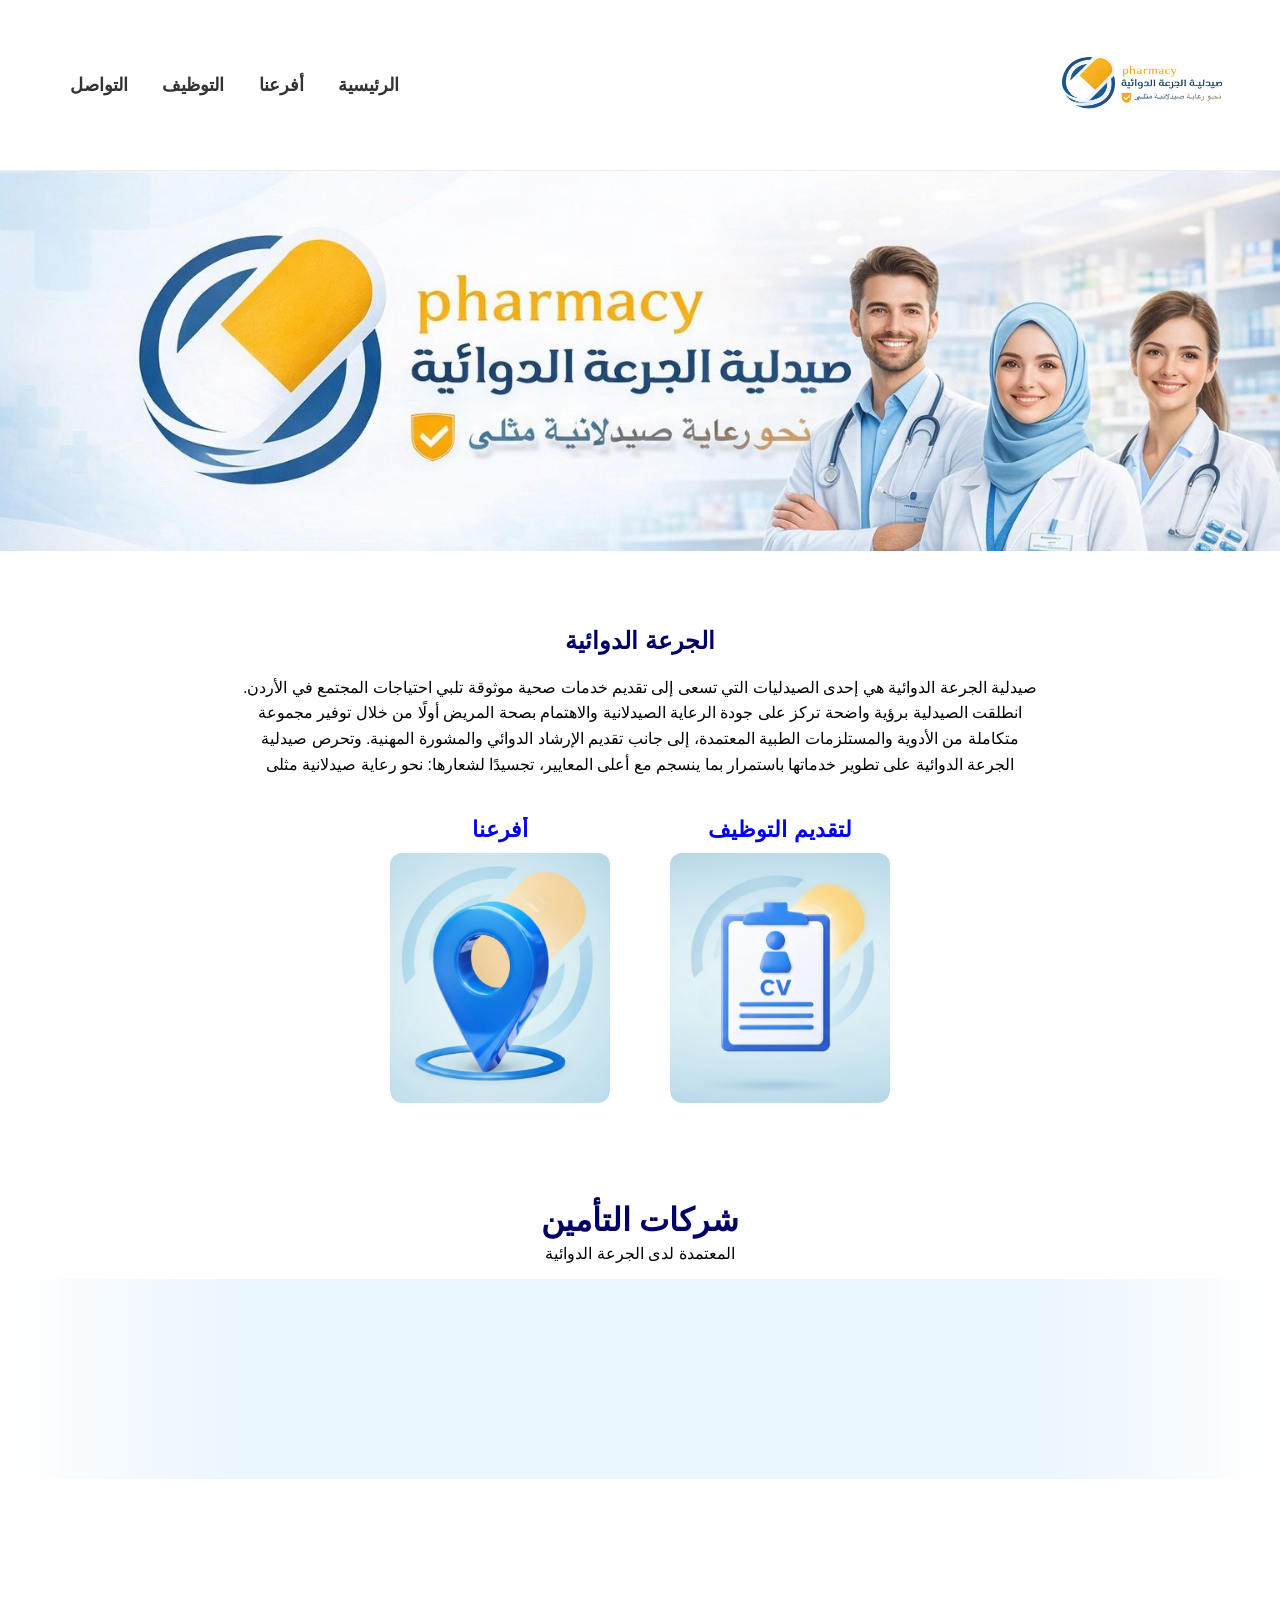
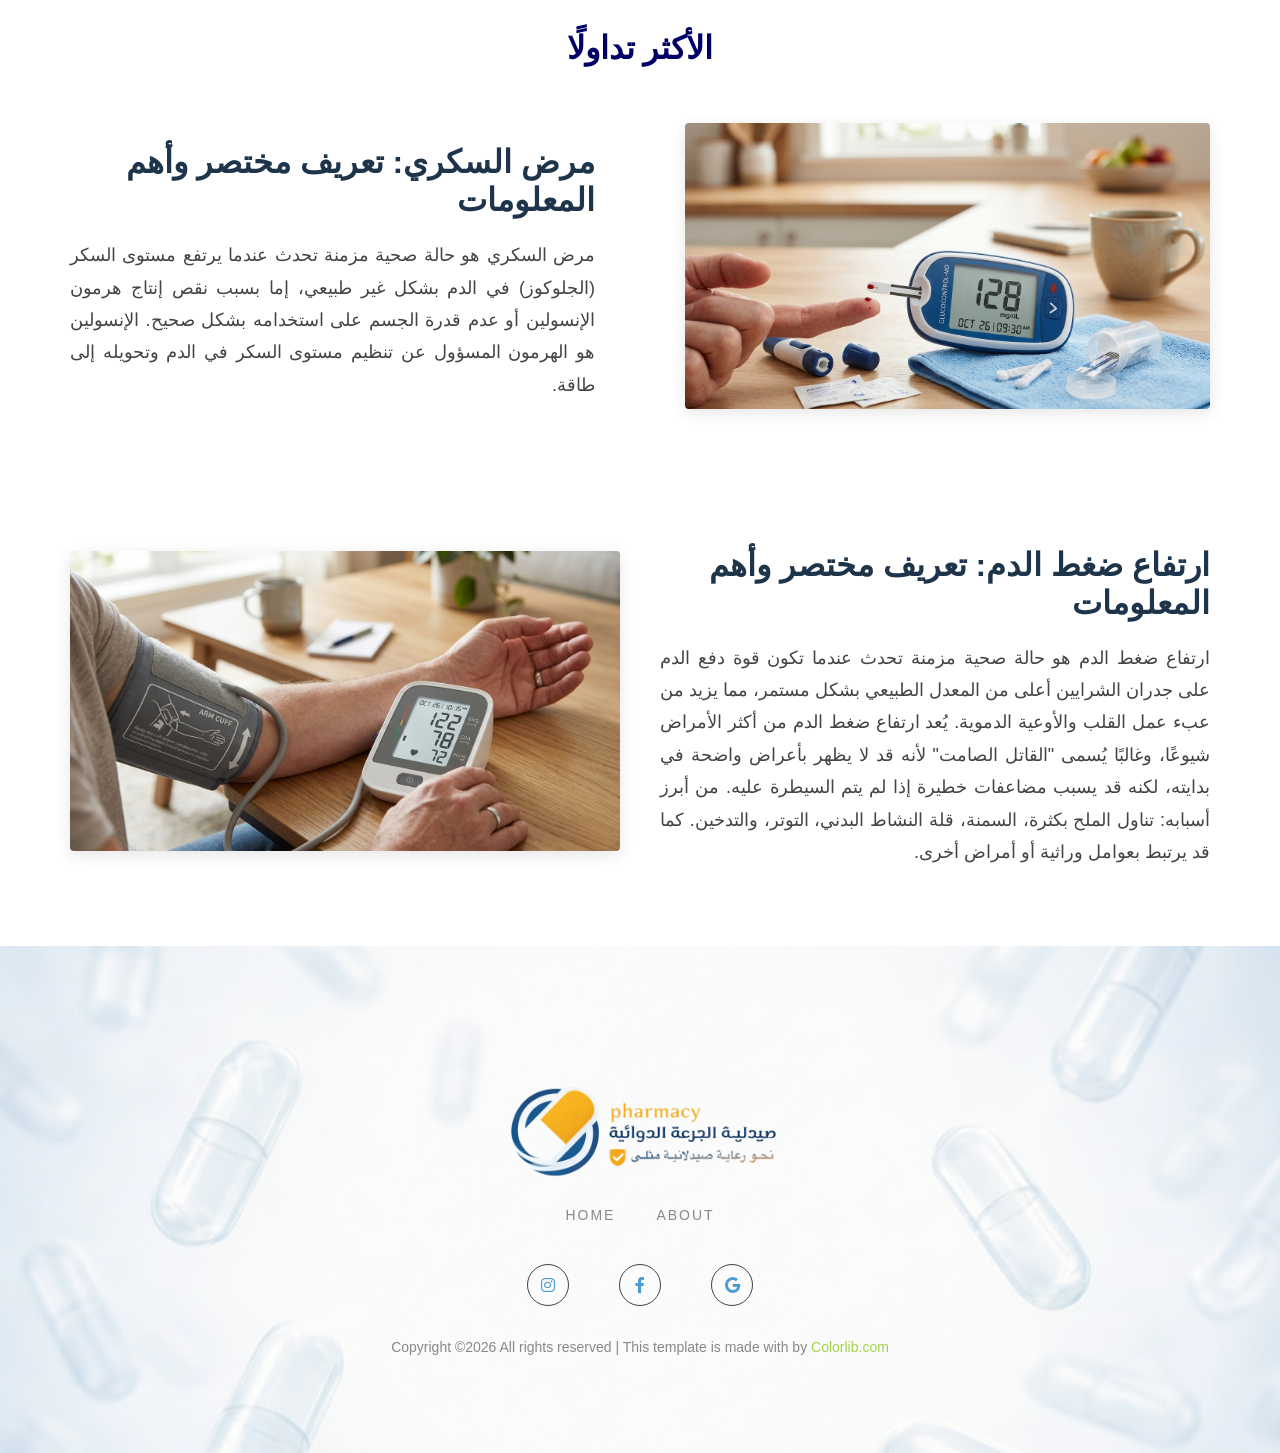
==== commit 2db80896: "update project" ====
--- a/index.html
+++ b/index.html
@@ -1,4 +1,4 @@
-<<<<<<< HEAD
+
 <!DOCTYPE html>
 <html lang="en">
 <head>
@@ -113,109 +113,4 @@
 <div id="footer"></div>
 
 <script src="Js/FootHead.js"></script>
-</body>
-=======
-<!DOCTYPE html>
-<html lang="en">
-<head>
-    <meta charset="UTF-8">
-    <meta name="viewport" content="width=device-width, initial-scale=1.0">
-    <title>AlJorah ALDawaai</title>
-    <link rel="stylesheet" href="style.css">
-</head>
-<body>
-
-<div class="header">
-    <div class="logo">
-        <img src="./image/logo1.png" alt="AlJorah ALDawaai">
-        
-    </div>
-
-    <div class="nav">
-        <a href="#">الرئيسية</a>
-        <a href="#">أفرعنا</a>
-        <a href="#">التوظيف</a>
-        <a href="#">التواصل</a>
-    </div>
-</div>
-
-<div class="main-banner">				
-    <img decoding="async" src="./image/main-banner.png" alt="lJorah ALDawaai Home Banner" title="Mobile">
-</div>
-<h2 style="border: 2; text-align: center; color: rgb(0, 0, 103);"><br><br>الجرعة الدوائية</h2>
-<div style="max-width: 800px; margin: 0 auto; text-align: center; line-height: 1.6;">
-  <p>
-    صيدلية الجرعة الدوائية هي إحدى الصيدليات التي تسعى إلى تقديم خدمات صحية موثوقة تلبي احتياجات المجتمع في الأردن. 
-    انطلقت الصيدلية برؤية واضحة تركز على جودة الرعاية الصيدلانية والاهتمام بصحة المريض أولًا من خلال توفير مجموعة 
-    متكاملة من الأدوية والمستلزمات الطبية المعتمدة، إلى جانب تقديم الإرشاد الدوائي والمشورة المهنية. 
-    وتحرص صيدلية الجرعة الدوائية على تطوير خدماتها باستمرار بما ينسجم مع أعلى المعايير، تجسيدًا لشعارها: نحو رعاية صيدلانية مثلى
-  </p>
-</div>
-
-
-<div class="image-row">
-    <a><a href="#" class="image-box">
-        <span class="overlay-text">أفرعنا</span>
-        <img src="./image/location.png" alt="our locations">
-    </a>
-
-    <a href="#" class="image-box">
-        <span class="overlay-text">لتقديم التوظيف</span>
-        <img src="./image/cv.png" alt="your cv">
-         
-    </a>
-</div>
-
-
-<br>
-<br>
-<div class="section-title">
-    <h1>شركات التأمين</h1>
-    <p>المعتمدة لدى الجرعة الدوائية</p>
-</div>
-
-<div class="marquee marquee--8">
-  <img class="marquee__item" src="./company/euro_arab.png" width="200" height="200" alt="">
-  <img class="marquee__item" src="./company/FileViewer.png" width="200" height="200" alt="">
-  <img class="marquee__item" src="./company/gig.png" width="200" height="200" alt="">
-  <img class="marquee__item" src="./company/golbemed.png" width="200" height="200" alt="">
-  <img class="marquee__item" src="./company/hakeem.png" width="200" height="200" alt="">
-  <img class="marquee__item" src="./company/images.png" width="200" height="200" alt="">
-  <img class="marquee__item" src="./company/jea.png" width="200" height="200" alt="">
-  <img class="marquee__item" src="./company/med-service.png" width="200" height="200" alt="">
-  <img class="marquee__item" src="./company/medexa.png" width="200" height="200" alt="">
-  <img class="marquee__item" src="./company/mednet.png" width="200" height="200" alt="">
-  <img class="marquee__item" src="./company/nakaba.png" width="200" height="200" alt="">
-  <img class="marquee__item" src="./company/nathealth.png" width="200" height="200" alt="">
-  <img class="marquee__item" src="./company/NEPC.png" width="400" height="190" alt="">
-  <img class="marquee__item" src="./company/solidarity.png" width="200" height="200" alt="">
-</div>
-
-
-<footer class="footer-section">
-        <div class="container">
-            <img src="./image/logo1.png" id="logo-in-the-footer">
-            <!-- <h2 class="footer-logo">الجرعة  الدوائية</h2> -->
-
-            <ul class="footer-links">
-                <li><a href="#">HOME</a></li>
-                <li><a href="#">&nbsp;&nbsp;ABOUT</a></li>
-                <li><a href="#">CONTACT</a></li>
-            </ul>
-
-            <div class="footer-social">
-                <a href="#"><i class="fab fa-twitter"></i></a>
-                <a href="#"><i class="fab fa-facebook-f"></i></a>
-                <a href="#"><i class="fab fa-instagram"></i></a>
-            </div>
-
-            <p class="copyright">
-                Copyright ©2026 All rights reserved | This template is made with by <a href="https://colorlib.com">Colorlib.com</a>
-            </p> 
-        </div>
-    </footer>
-
-
-</body>
->>>>>>> 4ebff3b1835c56f839f20bbb8ddbe3a72ff0a3bf
-</html>+</body>
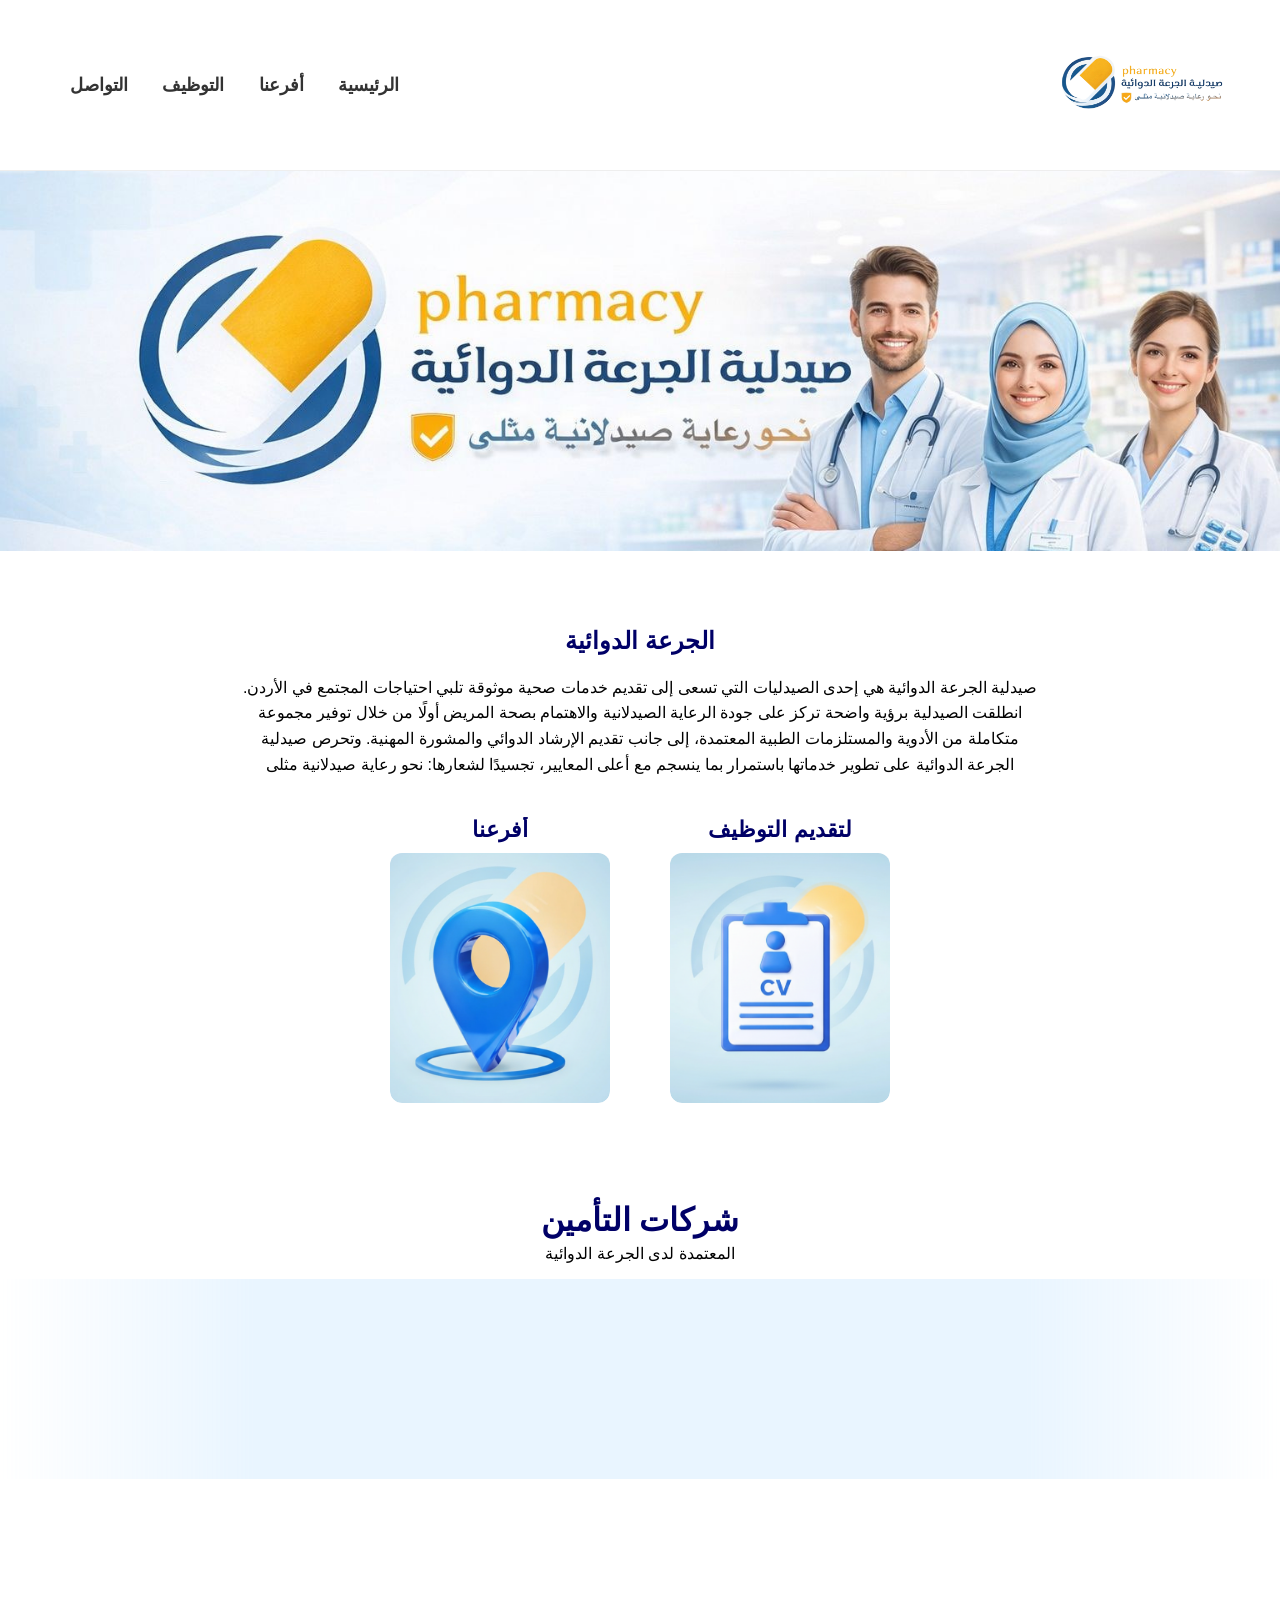
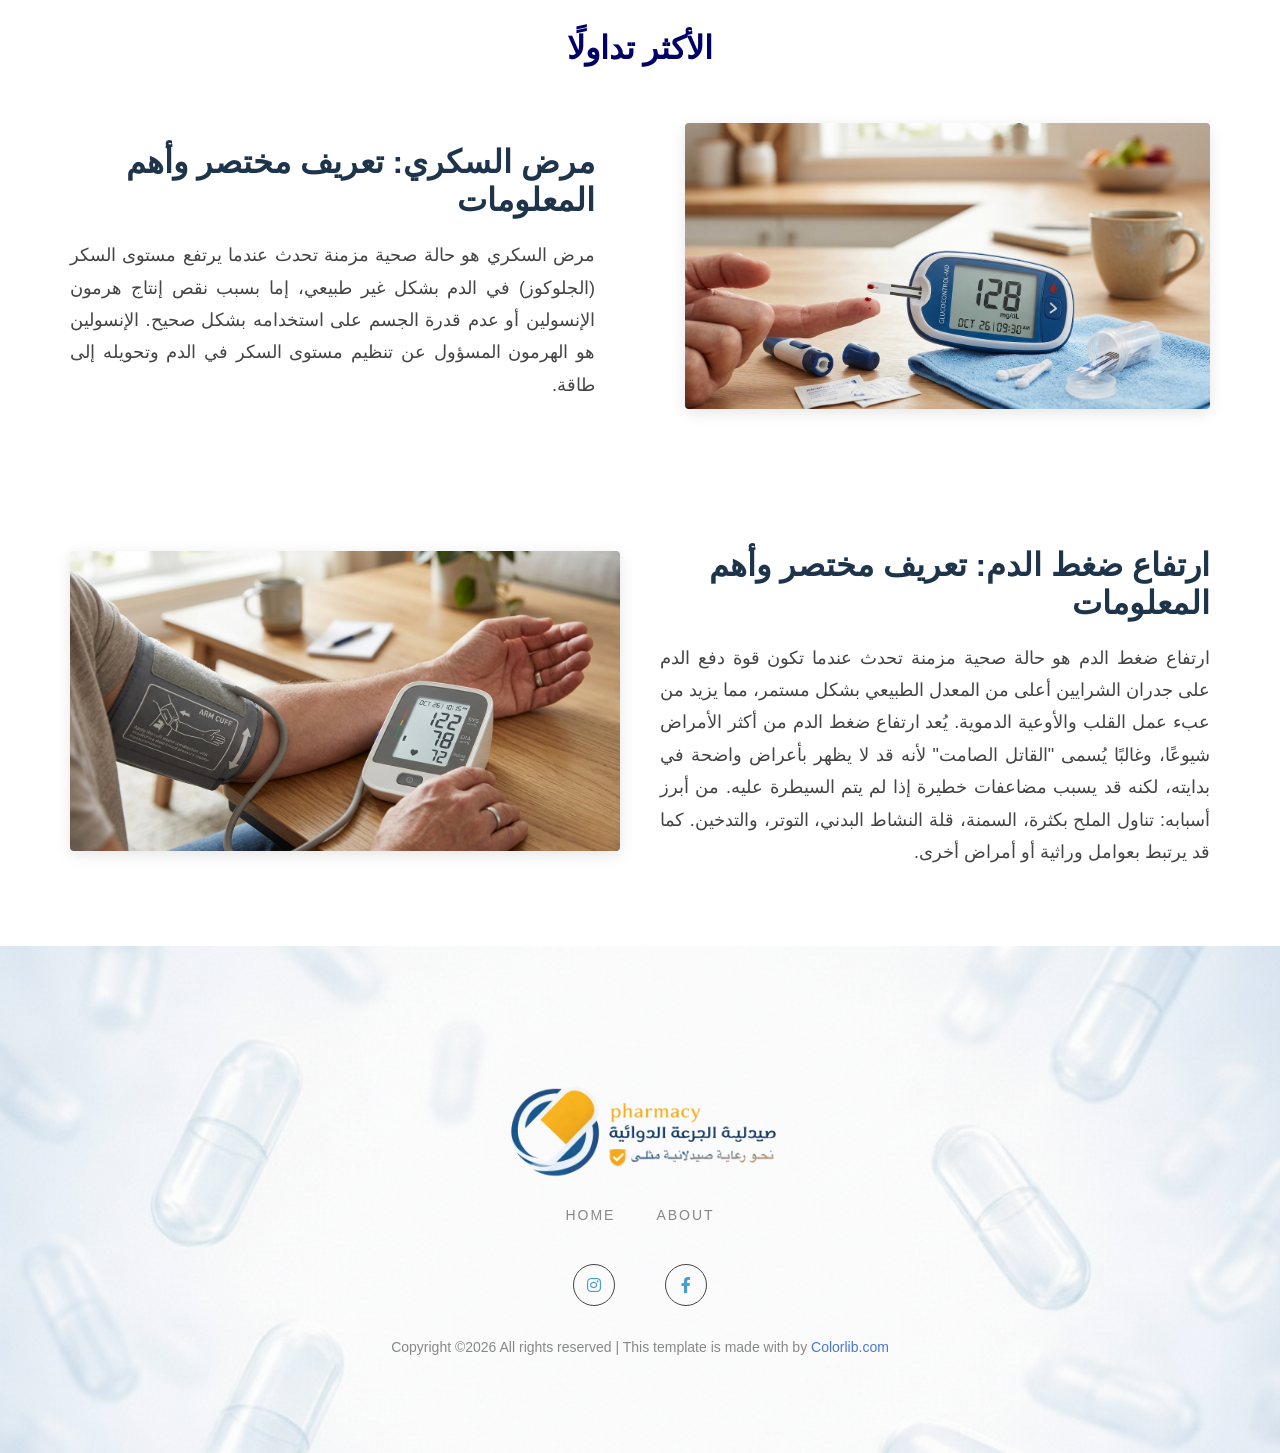
==== commit e33c41a8: "update map file and add links" ====
--- a/index.html
+++ b/index.html
@@ -19,7 +19,7 @@
 </div>
 <h2 style="border: 2; text-align: center; color: rgb(0, 0, 103);"><br><br>الجرعة الدوائية</h2>
 <div style="max-width: 800px; margin: 0 auto; text-align: center; line-height: 1.6;">
-  <p>
+  <p   class="description">
     صيدلية الجرعة الدوائية هي إحدى الصيدليات التي تسعى إلى تقديم خدمات صحية موثوقة تلبي احتياجات المجتمع في الأردن. 
     انطلقت الصيدلية برؤية واضحة تركز على جودة الرعاية الصيدلانية والاهتمام بصحة المريض أولًا من خلال توفير مجموعة 
     متكاملة من الأدوية والمستلزمات الطبية المعتمدة، إلى جانب تقديم الإرشاد الدوائي والمشورة المهنية. 
@@ -34,7 +34,7 @@
         <img src="./image/location.png" alt="our locations">
     </a>
 
-    <a href="#" class="image-box">
+    <a href="mailto:rawan.ghazi1988@gmail.com" class="image-box">
         <span class="overlay-text">لتقديم التوظيف</span>
         <img src="./image/cv.png" alt="your cv">
          
@@ -82,7 +82,9 @@
         </div>
 
         <div class="image-col">
+            <a href="https://arz.wikipedia.org/wiki/%D9%85%D8%B1%D8%B6_%D8%A7%D9%84%D8%B3%D9%83%D8%B1">
             <img src="/image/Diabetes.png" alt="صيدلية الجرعة الدوائي">
+            </a>
         </div>
     </div>
 </section>
@@ -101,7 +103,9 @@
         </div>
 
         <div class="image-col">
+            <a href="https://ar.wikipedia.org/wiki/%D8%A7%D8%B1%D8%AA%D9%81%D8%A7%D8%B9_%D8%B6%D8%BA%D8%B7_%D8%A7%D9%84%D8%AF%D9%85">
             <img src="/image/Hypertension.png" alt="صيدلية الجرعة الدوائي">
+            </a>
         </div>
     </div>
 </section>
--- a/css/style.css
+++ b/css/style.css
@@ -244,6 +244,7 @@
     margin-bottom: 10px;
     font-size: 22px;
     font-weight: bold;
+    color: rgb(0, 0, 103);
 }
 
 
@@ -468,7 +469,7 @@
 }
 
 .footer-social a:hover {
-    background-color: #a2d24a;
+    background-color: #4a77d2;
     color: #000;
 }
 
@@ -481,7 +482,7 @@
 }
 
 .copyright a {
-    color: #a2d24a;
+    color: #4a77d2;
     text-decoration: none;
 }
 
